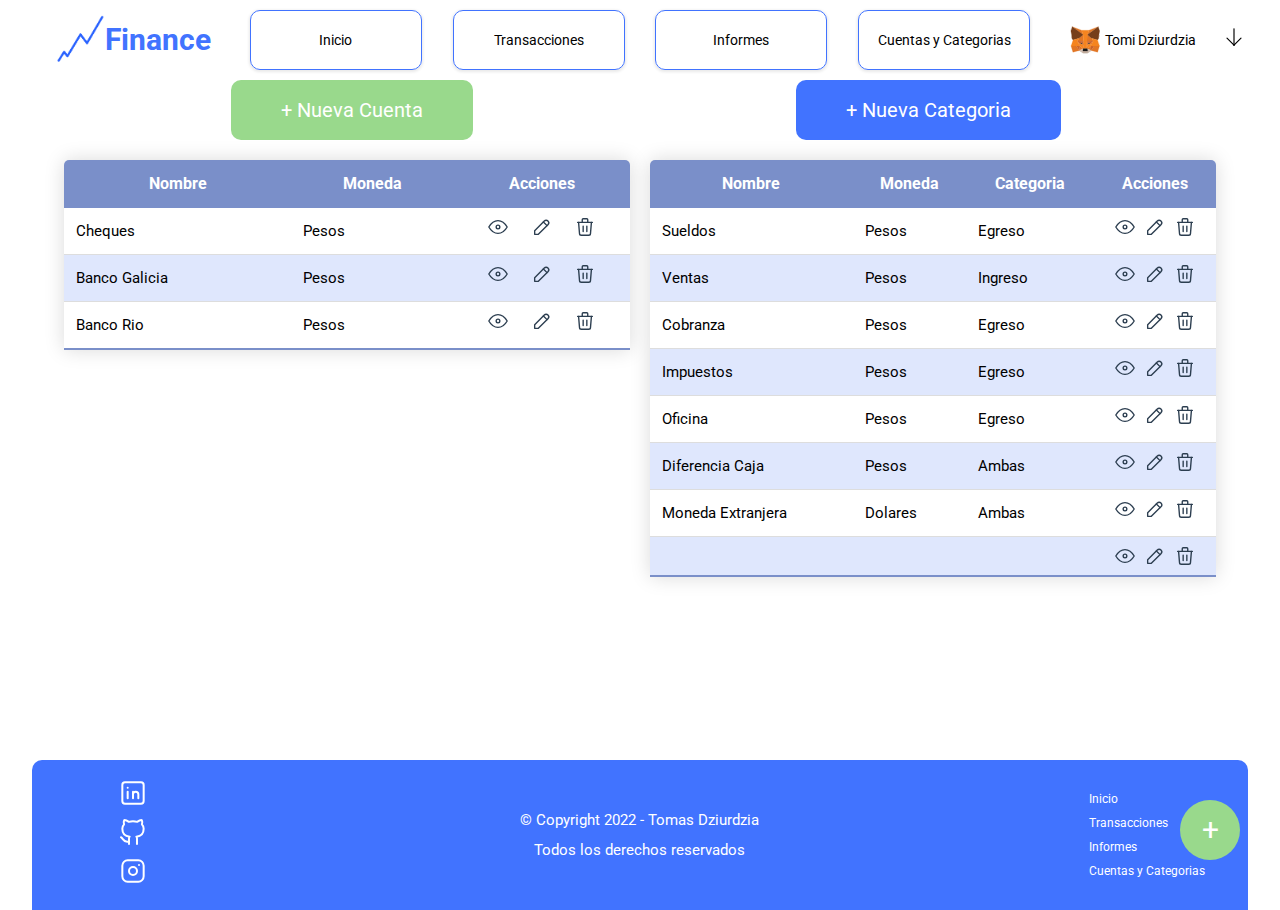
==== views/cuentas-categorias.html @ bd0a6e4e "Commit Inicial" ====
<!DOCTYPE html>
<html lang="en">

<head>
    <meta charset="UTF-8">
    <meta http-equiv="X-UA-Compatible" content="IE=edge">
    <meta name="viewport" content="width=device-width, initial-scale=1.0">
    <title>Finance | Cuentas y Categorias</title>
    <link rel="stylesheet" href="../css/style.css">
</head>

<body class="container">
    <!-- Header -->
    <header class="container">
        <div class="header__container">
            <!-- Titulo -->
            <div class="header__title">
                <a href="../index.html">
                    <img src="../multimedia/favicon.png" alt="Logo principal de la marca">
                    <h1>Finance</h1>
                </a>
            </div>
            <!-- Fin Titulo -->
            <!-- Barra de Navegacion -->
            <div class="header__nav">
                <input type="checkbox" id="menu">
                <div class="div__label__menu">
                    <label for="menu">
                        <svg xmlns="http://www.w3.org/2000/svg" class="icon icon-tabler icon-tabler-menu-2" width="32"
                            height="32" viewBox="0 0 24 24" stroke-width="1.5" stroke="#ffffff" fill="none"
                            stroke-linecap="round" stroke-linejoin="round">
                            <path stroke="none" d="M0 0h24v24H0z" fill="none" />
                            <line x1="4" y1="6" x2="20" y2="6" />
                            <line x1="4" y1="12" x2="20" y2="12" />
                            <line x1="4" y1="18" x2="20" y2="18" />
                        </svg>
                    </label>

                    <div class="footer__redes--label">
                        <ul>
                            <li>
                                <a href="https://www.linkedin.com/in/tomas-dziurdzia-bb79b8179/" target="_blank">
                                    <svg xmlns="http://www.w3.org/2000/svg"
                                        class="icon icon-tabler icon-tabler-brand-linkedin" width="32" height="32"
                                        viewBox="0 0 24 24" stroke-width="1.5" stroke="#ffffff" fill="none"
                                        stroke-linecap="round" stroke-linejoin="round">
                                        <path stroke="none" d="M0 0h24v24H0z" fill="none" />
                                        <rect x="4" y="4" width="16" height="16" rx="2" />
                                        <line x1="8" y1="11" x2="8" y2="16" />
                                        <line x1="8" y1="8" x2="8" y2="8.01" />
                                        <line x1="12" y1="16" x2="12" y2="11" />
                                        <path d="M16 16v-3a2 2 0 0 0 -4 0" />
                                    </svg>
                                </a>
                            </li>
                            <li>
                                <a href="https://github.com/tomidziurdzia" target="_blank">
                                    <svg xmlns="http://www.w3.org/2000/svg"
                                        class="icon icon-tabler icon-tabler-brand-github" width="32" height="32"
                                        viewBox="0 0 24 24" stroke-width="1.5" stroke="#ffffff" fill="none"
                                        stroke-linecap="round" stroke-linejoin="round">
                                        <path stroke="none" d="M0 0h24v24H0z" fill="none" />
                                        <path
                                            d="M9 19c-4.3 1.4 -4.3 -2.5 -6 -3m12 5v-3.5c0 -1 .1 -1.4 -.5 -2c2.8 -.3 5.5 -1.4 5.5 -6a4.6 4.6 0 0 0 -1.3 -3.2a4.2 4.2 0 0 0 -.1 -3.2s-1.1 -.3 -3.5 1.3a12.3 12.3 0 0 0 -6.2 0c-2.4 -1.6 -3.5 -1.3 -3.5 -1.3a4.2 4.2 0 0 0 -.1 3.2a4.6 4.6 0 0 0 -1.3 3.2c0 4.6 2.7 5.7 5.5 6c-.6 .6 -.6 1.2 -.5 2v3.5" />
                                    </svg>
                                </a>
                            </li>
                            <li>
                                <a href="https://www.instagram.com/tomidziurdzia/" target="_blank">
                                    <svg xmlns="http://www.w3.org/2000/svg"
                                        class="icon icon-tabler icon-tabler-brand-instagram" width="32" height="32"
                                        viewBox="0 0 24 24" stroke-width="1.5" stroke="#ffffff" fill="none"
                                        stroke-linecap="round" stroke-linejoin="round">
                                        <path stroke="none" d="M0 0h24v24H0z" fill="none" />
                                        <rect x="4" y="4" width="16" height="16" rx="4" />
                                        <circle cx="12" cy="12" r="3" />
                                        <line x1="16.5" y1="7.5" x2="16.5" y2="7.501" />
                                    </svg>
                                </a>
                            </li>
                        </ul>
                    </div>
                </div>
                <ul class="header__ul">
                    <li><a href="../index.html">Inicio</a></li>
                    <li><a href="./transacciones.html">Transacciones</a></li>
                    <li><a href="./informes.html">Informes</a></li>
                    <li><a href="#inicio">Cuentas y Categorias</a></li>
                </ul>
            </div>
            <!-- Fin Barra de Navegacion -->
            <!-- Usuario -->
            <div class="header__user">
                <div class="user__name">
                    <img src="../multimedia/imagenes/imagen-usuario.svg" alt="Imagen del Usuario">
                    <p>Tomi Dziurdzia</p>
                </div>
                <input type="checkbox" id="menu__user">
                <div class="div__label__user">
                    <label for="menu__user">
                        <svg xmlns="http://www.w3.org/2000/svg" class="icon icon-tabler icon-tabler-arrow-down"
                            width="28" height="28" viewBox="0 0 24 24" stroke-width="1" stroke="#000000" fill="none"
                            stroke-linecap="round" stroke-linejoin="round">
                            <path stroke="none" d="M0 0h24v24H0z" fill="none" />
                            <line x1="12" y1="5" x2="12" y2="19" />
                            <line x1="18" y1="13" x2="12" y2="19" />
                            <line x1="6" y1="13" x2="12" y2="19" />
                        </svg>
                    </label>
                </div>
                <ul class="user__ul">
                    <li><a href="#">Configuracion</a></li>
                    <li><a href="#">Privacidad</a></li>
                    <li><a href="./login.html">Salir</a></li>
                </ul>
            </div>
            <!-- Fin Usuario -->
        </div>
    </header>
    <!-- Fin Header -->
    <!-- Inicio Contenido Principal -->
    <main class="main__container container">

        <!-- Boton de nuevas cuents y categorias -->
        <div class="botones__cuentasYCategorias">
            <div class="boton__nueva--cuenta">
                <a href="#">+ Nueva Cuenta</a>
            </div>

            <div class="boton__nueva--categoria">
                <a href="#">+ Nueva Categoria</a>
            </div>
        </div>

        <!-- Tabla de Nueva Cuenta -->
        <div class="tables__container">
            <div class="cuenta__title">
                <p>Cuentas</p>
            </div>
            <table class="table__container__cuenta">
                <thead>
                    <tr>
                        <th>Nombre</th>
                        <th>Moneda</th>
                        <th>Acciones</th>
                    </tr>
                </thead>
                <tbody>
                    <tr>
                        <td>Cheques</td>
                        <td>Pesos</td>
                        <td class="buttons__table td-last">
                            <a href=""><svg xmlns="http://www.w3.org/2000/svg" class="icon icon-tabler icon-tabler-eye"
                                    width="44" height="44" viewBox="0 0 24 24" stroke-width="1.5" stroke="#2c3e50"
                                    fill="none" stroke-linecap="round" stroke-linejoin="round">
                                    <path stroke="none" d="M0 0h24v24H0z" fill="none" />
                                    <circle cx="12" cy="12" r="2" />
                                    <path
                                        d="M22 12c-2.667 4.667 -6 7 -10 7s-7.333 -2.333 -10 -7c2.667 -4.667 6 -7 10 -7s7.333 2.333 10 7" />
                                </svg></a>
                            <a href=""><svg xmlns="http://www.w3.org/2000/svg"
                                    class="icon icon-tabler icon-tabler-pencil" width="44" height="44"
                                    viewBox="0 0 24 24" stroke-width="1.5" stroke="#2c3e50" fill="none"
                                    stroke-linecap="round" stroke-linejoin="round">
                                    <path stroke="none" d="M0 0h24v24H0z" fill="none" />
                                    <path d="M4 20h4l10.5 -10.5a1.5 1.5 0 0 0 -4 -4l-10.5 10.5v4" />
                                    <line x1="13.5" y1="6.5" x2="17.5" y2="10.5" />
                                </svg></a>
                            <a href=""><svg xmlns="http://www.w3.org/2000/svg"
                                    class="icon icon-tabler icon-tabler-trash" width="44" height="44"
                                    viewBox="0 0 24 24" stroke-width="1.5" stroke="#2c3e50" fill="none"
                                    stroke-linecap="round" stroke-linejoin="round">
                                    <path stroke="none" d="M0 0h24v24H0z" fill="none" />
                                    <line x1="4" y1="7" x2="20" y2="7" />
                                    <line x1="10" y1="11" x2="10" y2="17" />
                                    <line x1="14" y1="11" x2="14" y2="17" />
                                    <path d="M5 7l1 12a2 2 0 0 0 2 2h8a2 2 0 0 0 2 -2l1 -12" />
                                    <path d="M9 7v-3a1 1 0 0 1 1 -1h4a1 1 0 0 1 1 1v3" />
                                </svg></a>
                        </td>
                    </tr>
                    <tr>
                        <td>Banco Galicia</td>
                        <td>Pesos</td>
                        <td class="buttons__table">
                            <a href=""><svg xmlns="http://www.w3.org/2000/svg" class="icon icon-tabler icon-tabler-eye"
                                    width="44" height="44" viewBox="0 0 24 24" stroke-width="1.5" stroke="#2c3e50"
                                    fill="none" stroke-linecap="round" stroke-linejoin="round">
                                    <path stroke="none" d="M0 0h24v24H0z" fill="none" />
                                    <circle cx="12" cy="12" r="2" />
                                    <path
                                        d="M22 12c-2.667 4.667 -6 7 -10 7s-7.333 -2.333 -10 -7c2.667 -4.667 6 -7 10 -7s7.333 2.333 10 7" />
                                </svg></a>
                            <a href=""><svg xmlns="http://www.w3.org/2000/svg"
                                    class="icon icon-tabler icon-tabler-pencil" width="44" height="44"
                                    viewBox="0 0 24 24" stroke-width="1.5" stroke="#2c3e50" fill="none"
                                    stroke-linecap="round" stroke-linejoin="round">
                                    <path stroke="none" d="M0 0h24v24H0z" fill="none" />
                                    <path d="M4 20h4l10.5 -10.5a1.5 1.5 0 0 0 -4 -4l-10.5 10.5v4" />
                                    <line x1="13.5" y1="6.5" x2="17.5" y2="10.5" />
                                </svg></a>
                            <a href=""><svg xmlns="http://www.w3.org/2000/svg"
                                    class="icon icon-tabler icon-tabler-trash" width="44" height="44"
                                    viewBox="0 0 24 24" stroke-width="1.5" stroke="#2c3e50" fill="none"
                                    stroke-linecap="round" stroke-linejoin="round">
                                    <path stroke="none" d="M0 0h24v24H0z" fill="none" />
                                    <line x1="4" y1="7" x2="20" y2="7" />
                                    <line x1="10" y1="11" x2="10" y2="17" />
                                    <line x1="14" y1="11" x2="14" y2="17" />
                                    <path d="M5 7l1 12a2 2 0 0 0 2 2h8a2 2 0 0 0 2 -2l1 -12" />
                                    <path d="M9 7v-3a1 1 0 0 1 1 -1h4a1 1 0 0 1 1 1v3" />
                                </svg></a>
                        </td>
                    </tr>
                    <tr>
                        <td>Banco Rio</td>
                        <td>Pesos</td>
                        <td class="buttons__table">
                            <a href=""><svg xmlns="http://www.w3.org/2000/svg" class="icon icon-tabler icon-tabler-eye"
                                    width="44" height="44" viewBox="0 0 24 24" stroke-width="1.5" stroke="#2c3e50"
                                    fill="none" stroke-linecap="round" stroke-linejoin="round">
                                    <path stroke="none" d="M0 0h24v24H0z" fill="none" />
                                    <circle cx="12" cy="12" r="2" />
                                    <path
                                        d="M22 12c-2.667 4.667 -6 7 -10 7s-7.333 -2.333 -10 -7c2.667 -4.667 6 -7 10 -7s7.333 2.333 10 7" />
                                </svg></a>
                            <a href=""><svg xmlns="http://www.w3.org/2000/svg"
                                    class="icon icon-tabler icon-tabler-pencil" width="44" height="44"
                                    viewBox="0 0 24 24" stroke-width="1.5" stroke="#2c3e50" fill="none"
                                    stroke-linecap="round" stroke-linejoin="round">
                                    <path stroke="none" d="M0 0h24v24H0z" fill="none" />
                                    <path d="M4 20h4l10.5 -10.5a1.5 1.5 0 0 0 -4 -4l-10.5 10.5v4" />
                                    <line x1="13.5" y1="6.5" x2="17.5" y2="10.5" />
                                </svg></a>
                            <a href=""><svg xmlns="http://www.w3.org/2000/svg"
                                    class="icon icon-tabler icon-tabler-trash" width="44" height="44"
                                    viewBox="0 0 24 24" stroke-width="1.5" stroke="#2c3e50" fill="none"
                                    stroke-linecap="round" stroke-linejoin="round">
                                    <path stroke="none" d="M0 0h24v24H0z" fill="none" />
                                    <line x1="4" y1="7" x2="20" y2="7" />
                                    <line x1="10" y1="11" x2="10" y2="17" />
                                    <line x1="14" y1="11" x2="14" y2="17" />
                                    <path d="M5 7l1 12a2 2 0 0 0 2 2h8a2 2 0 0 0 2 -2l1 -12" />
                                    <path d="M9 7v-3a1 1 0 0 1 1 -1h4a1 1 0 0 1 1 1v3" />
                                </svg></a>
                        </td>
                    </tr>



                </tbody>
            </table>

            <!-- Tabla de Nueva Categoria -->
            <div class="categoria__title">
                <p>Categorias</p>
            </div>
            <table class="table__container__categoria">
                <thead>
                    <tr>
                        <th>Nombre</th>
                        <th>Moneda</th>
                        <th>Categoria</th>
                        <th>Acciones</th>
                    </tr>
                </thead>
                <tbody>
                    <tr>
                        <td>Sueldos</td>
                        <td>Pesos</td>
                        <td>Egreso</td>
                        <td class="buttons__table">
                            <a href=""><svg xmlns="http://www.w3.org/2000/svg" class="icon icon-tabler icon-tabler-eye"
                                    width="44" height="44" viewBox="0 0 24 24" stroke-width="1.5" stroke="#2c3e50"
                                    fill="none" stroke-linecap="round" stroke-linejoin="round">
                                    <path stroke="none" d="M0 0h24v24H0z" fill="none" />
                                    <circle cx="12" cy="12" r="2" />
                                    <path
                                        d="M22 12c-2.667 4.667 -6 7 -10 7s-7.333 -2.333 -10 -7c2.667 -4.667 6 -7 10 -7s7.333 2.333 10 7" />
                                </svg></a>
                            <a href=""><svg xmlns="http://www.w3.org/2000/svg"
                                    class="icon icon-tabler icon-tabler-pencil" width="44" height="44"
                                    viewBox="0 0 24 24" stroke-width="1.5" stroke="#2c3e50" fill="none"
                                    stroke-linecap="round" stroke-linejoin="round">
                                    <path stroke="none" d="M0 0h24v24H0z" fill="none" />
                                    <path d="M4 20h4l10.5 -10.5a1.5 1.5 0 0 0 -4 -4l-10.5 10.5v4" />
                                    <line x1="13.5" y1="6.5" x2="17.5" y2="10.5" />
                                </svg></a>
                            <a href=""><svg xmlns="http://www.w3.org/2000/svg"
                                    class="icon icon-tabler icon-tabler-trash" width="44" height="44"
                                    viewBox="0 0 24 24" stroke-width="1.5" stroke="#2c3e50" fill="none"
                                    stroke-linecap="round" stroke-linejoin="round">
                                    <path stroke="none" d="M0 0h24v24H0z" fill="none" />
                                    <line x1="4" y1="7" x2="20" y2="7" />
                                    <line x1="10" y1="11" x2="10" y2="17" />
                                    <line x1="14" y1="11" x2="14" y2="17" />
                                    <path d="M5 7l1 12a2 2 0 0 0 2 2h8a2 2 0 0 0 2 -2l1 -12" />
                                    <path d="M9 7v-3a1 1 0 0 1 1 -1h4a1 1 0 0 1 1 1v3" />
                                </svg></a>
                        </td>
                    </tr>
                    <tr>
                        <td>Ventas</td>
                        <td>Pesos</td>
                        <td>Ingreso</td>
                        <td class="buttons__table">
                            <a href=""><svg xmlns="http://www.w3.org/2000/svg" class="icon icon-tabler icon-tabler-eye"
                                    width="44" height="44" viewBox="0 0 24 24" stroke-width="1.5" stroke="#2c3e50"
                                    fill="none" stroke-linecap="round" stroke-linejoin="round">
                                    <path stroke="none" d="M0 0h24v24H0z" fill="none" />
                                    <circle cx="12" cy="12" r="2" />
                                    <path
                                        d="M22 12c-2.667 4.667 -6 7 -10 7s-7.333 -2.333 -10 -7c2.667 -4.667 6 -7 10 -7s7.333 2.333 10 7" />
                                </svg></a>
                            <a href=""><svg xmlns="http://www.w3.org/2000/svg"
                                    class="icon icon-tabler icon-tabler-pencil" width="44" height="44"
                                    viewBox="0 0 24 24" stroke-width="1.5" stroke="#2c3e50" fill="none"
                                    stroke-linecap="round" stroke-linejoin="round">
                                    <path stroke="none" d="M0 0h24v24H0z" fill="none" />
                                    <path d="M4 20h4l10.5 -10.5a1.5 1.5 0 0 0 -4 -4l-10.5 10.5v4" />
                                    <line x1="13.5" y1="6.5" x2="17.5" y2="10.5" />
                                </svg></a>
                            <a href=""><svg xmlns="http://www.w3.org/2000/svg"
                                    class="icon icon-tabler icon-tabler-trash" width="44" height="44"
                                    viewBox="0 0 24 24" stroke-width="1.5" stroke="#2c3e50" fill="none"
                                    stroke-linecap="round" stroke-linejoin="round">
                                    <path stroke="none" d="M0 0h24v24H0z" fill="none" />
                                    <line x1="4" y1="7" x2="20" y2="7" />
                                    <line x1="10" y1="11" x2="10" y2="17" />
                                    <line x1="14" y1="11" x2="14" y2="17" />
                                    <path d="M5 7l1 12a2 2 0 0 0 2 2h8a2 2 0 0 0 2 -2l1 -12" />
                                    <path d="M9 7v-3a1 1 0 0 1 1 -1h4a1 1 0 0 1 1 1v3" />
                                </svg></a>
                        </td>
                    </tr>
                    <tr>
                        <td>Cobranza</td>
                        <td>Pesos</td>
                        <td>Egreso</td>
                        <td class="buttons__table">
                            <a href=""><svg xmlns="http://www.w3.org/2000/svg" class="icon icon-tabler icon-tabler-eye"
                                    width="44" height="44" viewBox="0 0 24 24" stroke-width="1.5" stroke="#2c3e50"
                                    fill="none" stroke-linecap="round" stroke-linejoin="round">
                                    <path stroke="none" d="M0 0h24v24H0z" fill="none" />
                                    <circle cx="12" cy="12" r="2" />
                                    <path
                                        d="M22 12c-2.667 4.667 -6 7 -10 7s-7.333 -2.333 -10 -7c2.667 -4.667 6 -7 10 -7s7.333 2.333 10 7" />
                                </svg></a>
                            <a href=""><svg xmlns="http://www.w3.org/2000/svg"
                                    class="icon icon-tabler icon-tabler-pencil" width="44" height="44"
                                    viewBox="0 0 24 24" stroke-width="1.5" stroke="#2c3e50" fill="none"
                                    stroke-linecap="round" stroke-linejoin="round">
                                    <path stroke="none" d="M0 0h24v24H0z" fill="none" />
                                    <path d="M4 20h4l10.5 -10.5a1.5 1.5 0 0 0 -4 -4l-10.5 10.5v4" />
                                    <line x1="13.5" y1="6.5" x2="17.5" y2="10.5" />
                                </svg></a>
                            <a href=""><svg xmlns="http://www.w3.org/2000/svg"
                                    class="icon icon-tabler icon-tabler-trash" width="44" height="44"
                                    viewBox="0 0 24 24" stroke-width="1.5" stroke="#2c3e50" fill="none"
                                    stroke-linecap="round" stroke-linejoin="round">
                                    <path stroke="none" d="M0 0h24v24H0z" fill="none" />
                                    <line x1="4" y1="7" x2="20" y2="7" />
                                    <line x1="10" y1="11" x2="10" y2="17" />
                                    <line x1="14" y1="11" x2="14" y2="17" />
                                    <path d="M5 7l1 12a2 2 0 0 0 2 2h8a2 2 0 0 0 2 -2l1 -12" />
                                    <path d="M9 7v-3a1 1 0 0 1 1 -1h4a1 1 0 0 1 1 1v3" />
                                </svg></a>
                        </td>
                    </tr>
                    <tr>
                        <td>Impuestos</td>
                        <td>Pesos</td>
                        <td>Egreso</td>
                        <td class="buttons__table">
                            <a href=""><svg xmlns="http://www.w3.org/2000/svg" class="icon icon-tabler icon-tabler-eye"
                                    width="44" height="44" viewBox="0 0 24 24" stroke-width="1.5" stroke="#2c3e50"
                                    fill="none" stroke-linecap="round" stroke-linejoin="round">
                                    <path stroke="none" d="M0 0h24v24H0z" fill="none" />
                                    <circle cx="12" cy="12" r="2" />
                                    <path
                                        d="M22 12c-2.667 4.667 -6 7 -10 7s-7.333 -2.333 -10 -7c2.667 -4.667 6 -7 10 -7s7.333 2.333 10 7" />
                                </svg></a>
                            <a href=""><svg xmlns="http://www.w3.org/2000/svg"
                                    class="icon icon-tabler icon-tabler-pencil" width="44" height="44"
                                    viewBox="0 0 24 24" stroke-width="1.5" stroke="#2c3e50" fill="none"
                                    stroke-linecap="round" stroke-linejoin="round">
                                    <path stroke="none" d="M0 0h24v24H0z" fill="none" />
                                    <path d="M4 20h4l10.5 -10.5a1.5 1.5 0 0 0 -4 -4l-10.5 10.5v4" />
                                    <line x1="13.5" y1="6.5" x2="17.5" y2="10.5" />
                                </svg></a>
                            <a href=""><svg xmlns="http://www.w3.org/2000/svg"
                                    class="icon icon-tabler icon-tabler-trash" width="44" height="44"
                                    viewBox="0 0 24 24" stroke-width="1.5" stroke="#2c3e50" fill="none"
                                    stroke-linecap="round" stroke-linejoin="round">
                                    <path stroke="none" d="M0 0h24v24H0z" fill="none" />
                                    <line x1="4" y1="7" x2="20" y2="7" />
                                    <line x1="10" y1="11" x2="10" y2="17" />
                                    <line x1="14" y1="11" x2="14" y2="17" />
                                    <path d="M5 7l1 12a2 2 0 0 0 2 2h8a2 2 0 0 0 2 -2l1 -12" />
                                    <path d="M9 7v-3a1 1 0 0 1 1 -1h4a1 1 0 0 1 1 1v3" />
                                </svg></a>
                        </td>
                    </tr>
                    <tr>
                        <td>Oficina</td>
                        <td>Pesos</td>
                        <td>Egreso</td>
                        <td class="buttons__table">
                            <a href=""><svg xmlns="http://www.w3.org/2000/svg" class="icon icon-tabler icon-tabler-eye"
                                    width="44" height="44" viewBox="0 0 24 24" stroke-width="1.5" stroke="#2c3e50"
                                    fill="none" stroke-linecap="round" stroke-linejoin="round">
                                    <path stroke="none" d="M0 0h24v24H0z" fill="none" />
                                    <circle cx="12" cy="12" r="2" />
                                    <path
                                        d="M22 12c-2.667 4.667 -6 7 -10 7s-7.333 -2.333 -10 -7c2.667 -4.667 6 -7 10 -7s7.333 2.333 10 7" />
                                </svg></a>
                            <a href=""><svg xmlns="http://www.w3.org/2000/svg"
                                    class="icon icon-tabler icon-tabler-pencil" width="44" height="44"
                                    viewBox="0 0 24 24" stroke-width="1.5" stroke="#2c3e50" fill="none"
                                    stroke-linecap="round" stroke-linejoin="round">
                                    <path stroke="none" d="M0 0h24v24H0z" fill="none" />
                                    <path d="M4 20h4l10.5 -10.5a1.5 1.5 0 0 0 -4 -4l-10.5 10.5v4" />
                                    <line x1="13.5" y1="6.5" x2="17.5" y2="10.5" />
                                </svg></a>
                            <a href=""><svg xmlns="http://www.w3.org/2000/svg"
                                    class="icon icon-tabler icon-tabler-trash" width="44" height="44"
                                    viewBox="0 0 24 24" stroke-width="1.5" stroke="#2c3e50" fill="none"
                                    stroke-linecap="round" stroke-linejoin="round">
                                    <path stroke="none" d="M0 0h24v24H0z" fill="none" />
                                    <line x1="4" y1="7" x2="20" y2="7" />
                                    <line x1="10" y1="11" x2="10" y2="17" />
                                    <line x1="14" y1="11" x2="14" y2="17" />
                                    <path d="M5 7l1 12a2 2 0 0 0 2 2h8a2 2 0 0 0 2 -2l1 -12" />
                                    <path d="M9 7v-3a1 1 0 0 1 1 -1h4a1 1 0 0 1 1 1v3" />
                                </svg></a>
                        </td>
                    </tr>
                    <tr>
                        <td>Diferencia Caja</td>
                        <td>Pesos</td>
                        <td>Ambas</td>
                        <td class="buttons__table">
                            <a href=""><svg xmlns="http://www.w3.org/2000/svg" class="icon icon-tabler icon-tabler-eye"
                                    width="44" height="44" viewBox="0 0 24 24" stroke-width="1.5" stroke="#2c3e50"
                                    fill="none" stroke-linecap="round" stroke-linejoin="round">
                                    <path stroke="none" d="M0 0h24v24H0z" fill="none" />
                                    <circle cx="12" cy="12" r="2" />
                                    <path
                                        d="M22 12c-2.667 4.667 -6 7 -10 7s-7.333 -2.333 -10 -7c2.667 -4.667 6 -7 10 -7s7.333 2.333 10 7" />
                                </svg></a>
                            <a href=""><svg xmlns="http://www.w3.org/2000/svg"
                                    class="icon icon-tabler icon-tabler-pencil" width="44" height="44"
                                    viewBox="0 0 24 24" stroke-width="1.5" stroke="#2c3e50" fill="none"
                                    stroke-linecap="round" stroke-linejoin="round">
                                    <path stroke="none" d="M0 0h24v24H0z" fill="none" />
                                    <path d="M4 20h4l10.5 -10.5a1.5 1.5 0 0 0 -4 -4l-10.5 10.5v4" />
                                    <line x1="13.5" y1="6.5" x2="17.5" y2="10.5" />
                                </svg></a>
                            <a href=""><svg xmlns="http://www.w3.org/2000/svg"
                                    class="icon icon-tabler icon-tabler-trash" width="44" height="44"
                                    viewBox="0 0 24 24" stroke-width="1.5" stroke="#2c3e50" fill="none"
                                    stroke-linecap="round" stroke-linejoin="round">
                                    <path stroke="none" d="M0 0h24v24H0z" fill="none" />
                                    <line x1="4" y1="7" x2="20" y2="7" />
                                    <line x1="10" y1="11" x2="10" y2="17" />
                                    <line x1="14" y1="11" x2="14" y2="17" />
                                    <path d="M5 7l1 12a2 2 0 0 0 2 2h8a2 2 0 0 0 2 -2l1 -12" />
                                    <path d="M9 7v-3a1 1 0 0 1 1 -1h4a1 1 0 0 1 1 1v3" />
                                </svg></a>
                        </td>
                    </tr>
                    <tr>
                        <td>Moneda Extranjera</td>
                        <td>Dolares</td>
                        <td>Ambas</td>
                        <td class="buttons__table">
                            <a href=""><svg xmlns="http://www.w3.org/2000/svg" class="icon icon-tabler icon-tabler-eye"
                                    width="44" height="44" viewBox="0 0 24 24" stroke-width="1.5" stroke="#2c3e50"
                                    fill="none" stroke-linecap="round" stroke-linejoin="round">
                                    <path stroke="none" d="M0 0h24v24H0z" fill="none" />
                                    <circle cx="12" cy="12" r="2" />
                                    <path
                                        d="M22 12c-2.667 4.667 -6 7 -10 7s-7.333 -2.333 -10 -7c2.667 -4.667 6 -7 10 -7s7.333 2.333 10 7" />
                                </svg></a>
                            <a href=""><svg xmlns="http://www.w3.org/2000/svg"
                                    class="icon icon-tabler icon-tabler-pencil" width="44" height="44"
                                    viewBox="0 0 24 24" stroke-width="1.5" stroke="#2c3e50" fill="none"
                                    stroke-linecap="round" stroke-linejoin="round">
                                    <path stroke="none" d="M0 0h24v24H0z" fill="none" />
                                    <path d="M4 20h4l10.5 -10.5a1.5 1.5 0 0 0 -4 -4l-10.5 10.5v4" />
                                    <line x1="13.5" y1="6.5" x2="17.5" y2="10.5" />
                                </svg></a>
                            <a href=""><svg xmlns="http://www.w3.org/2000/svg"
                                    class="icon icon-tabler icon-tabler-trash" width="44" height="44"
                                    viewBox="0 0 24 24" stroke-width="1.5" stroke="#2c3e50" fill="none"
                                    stroke-linecap="round" stroke-linejoin="round">
                                    <path stroke="none" d="M0 0h24v24H0z" fill="none" />
                                    <line x1="4" y1="7" x2="20" y2="7" />
                                    <line x1="10" y1="11" x2="10" y2="17" />
                                    <line x1="14" y1="11" x2="14" y2="17" />
                                    <path d="M5 7l1 12a2 2 0 0 0 2 2h8a2 2 0 0 0 2 -2l1 -12" />
                                    <path d="M9 7v-3a1 1 0 0 1 1 -1h4a1 1 0 0 1 1 1v3" />
                                </svg></a>
                        </td>
                    </tr>
                    <tr>
                        <td></td>
                        <td></td>
                        <td></td>
                        <td class="buttons__table">
                            <a href=""><svg xmlns="http://www.w3.org/2000/svg" class="icon icon-tabler icon-tabler-eye"
                                    width="44" height="44" viewBox="0 0 24 24" stroke-width="1.5" stroke="#2c3e50"
                                    fill="none" stroke-linecap="round" stroke-linejoin="round">
                                    <path stroke="none" d="M0 0h24v24H0z" fill="none" />
                                    <circle cx="12" cy="12" r="2" />
                                    <path
                                        d="M22 12c-2.667 4.667 -6 7 -10 7s-7.333 -2.333 -10 -7c2.667 -4.667 6 -7 10 -7s7.333 2.333 10 7" />
                                </svg></a>
                            <a href=""><svg xmlns="http://www.w3.org/2000/svg"
                                    class="icon icon-tabler icon-tabler-pencil" width="44" height="44"
                                    viewBox="0 0 24 24" stroke-width="1.5" stroke="#2c3e50" fill="none"
                                    stroke-linecap="round" stroke-linejoin="round">
                                    <path stroke="none" d="M0 0h24v24H0z" fill="none" />
                                    <path d="M4 20h4l10.5 -10.5a1.5 1.5 0 0 0 -4 -4l-10.5 10.5v4" />
                                    <line x1="13.5" y1="6.5" x2="17.5" y2="10.5" />
                                </svg></a>
                            <a href=""><svg xmlns="http://www.w3.org/2000/svg"
                                    class="icon icon-tabler icon-tabler-trash" width="44" height="44"
                                    viewBox="0 0 24 24" stroke-width="1.5" stroke="#2c3e50" fill="none"
                                    stroke-linecap="round" stroke-linejoin="round">
                                    <path stroke="none" d="M0 0h24v24H0z" fill="none" />
                                    <line x1="4" y1="7" x2="20" y2="7" />
                                    <line x1="10" y1="11" x2="10" y2="17" />
                                    <line x1="14" y1="11" x2="14" y2="17" />
                                    <path d="M5 7l1 12a2 2 0 0 0 2 2h8a2 2 0 0 0 2 -2l1 -12" />
                                    <path d="M9 7v-3a1 1 0 0 1 1 -1h4a1 1 0 0 1 1 1v3" />
                                </svg></a>
                        </td>
                    </tr>



                </tbody>
            </table>
        </div>
    </main>
    <!-- Fin Contenido Principal -->
    <!-- Inicio Footer -->
    <footer class="footer__container">
        <div class="footer__redes">
            <ul>
                <li>
                    <a href="https://www.linkedin.com/in/tomas-dziurdzia-bb79b8179/" target="_blank">
                        <svg xmlns="http://www.w3.org/2000/svg" class="icon icon-tabler icon-tabler-brand-linkedin"
                            width="32" height="32" viewBox="0 0 24 24" stroke-width="1.5" stroke="#ffffff" fill="none"
                            stroke-linecap="round" stroke-linejoin="round">
                            <path stroke="none" d="M0 0h24v24H0z" fill="none" />
                            <rect x="4" y="4" width="16" height="16" rx="2" />
                            <line x1="8" y1="11" x2="8" y2="16" />
                            <line x1="8" y1="8" x2="8" y2="8.01" />
                            <line x1="12" y1="16" x2="12" y2="11" />
                            <path d="M16 16v-3a2 2 0 0 0 -4 0" />
                        </svg>
                    </a>
                </li>
                <li>
                    <a href="https://github.com/tomidziurdzia" target="_blank">
                        <svg xmlns="http://www.w3.org/2000/svg" class="icon icon-tabler icon-tabler-brand-github"
                            width="32" height="32" viewBox="0 0 24 24" stroke-width="1.5" stroke="#ffffff" fill="none"
                            stroke-linecap="round" stroke-linejoin="round">
                            <path stroke="none" d="M0 0h24v24H0z" fill="none" />
                            <path
                                d="M9 19c-4.3 1.4 -4.3 -2.5 -6 -3m12 5v-3.5c0 -1 .1 -1.4 -.5 -2c2.8 -.3 5.5 -1.4 5.5 -6a4.6 4.6 0 0 0 -1.3 -3.2a4.2 4.2 0 0 0 -.1 -3.2s-1.1 -.3 -3.5 1.3a12.3 12.3 0 0 0 -6.2 0c-2.4 -1.6 -3.5 -1.3 -3.5 -1.3a4.2 4.2 0 0 0 -.1 3.2a4.6 4.6 0 0 0 -1.3 3.2c0 4.6 2.7 5.7 5.5 6c-.6 .6 -.6 1.2 -.5 2v3.5" />
                        </svg>
                    </a>
                </li>
                <li>
                    <a href="https://www.instagram.com/tomidziurdzia/" target="_blank">
                        <svg xmlns="http://www.w3.org/2000/svg" class="icon icon-tabler icon-tabler-brand-instagram"
                            width="32" height="32" viewBox="0 0 24 24" stroke-width="1.5" stroke="#ffffff" fill="none"
                            stroke-linecap="round" stroke-linejoin="round">
                            <path stroke="none" d="M0 0h24v24H0z" fill="none" />
                            <rect x="4" y="4" width="16" height="16" rx="4" />
                            <circle cx="12" cy="12" r="3" />
                            <line x1="16.5" y1="7.5" x2="16.5" y2="7.501" />
                        </svg>
                    </a>
                </li>
            </ul>
        </div>
        <div class="footer__datos">
            <p>&copy; Copyright 2022 - Tomas Dziurdzia</p>
            <p>Todos los derechos reservados</p>
        </div>
        <!-- Barra de navegacion -->
        <div class="footer__nav">
            <ul>
                <li><a href="../index.html">Inicio</a></li>
                <li><a href="./transacciones.html">Transacciones</a></li>
                <li><a href="./informes.html">Informes</a></li>
                <li><a href="#inicio">Cuentas y Categorias</a></li>
            </ul>
        </div>
    </footer>
    <!-- Fin Footer -->
    <a href="#" class="boton__mas container">+</a>
</body>

</html>
---- css/style.css ----
@import url("https://fonts.googleapis.com/css2?family=Roboto:wght@100;400;700&display=swap");

:root {
  --blanco: #ffffff;
  --red: #f07167;
  --green: #99d98c;
  --blue: #4173ff;
  --yellow: #ffd166;
  --gray: #ebebeb;
  --primary-color: #4173ff;
  --container: 150rem;
}

* {
  margin: 0;
  padding: 0;
  box-sizing: border-box;
}
html {
  font-size: 62.5%;
  font-family: "Roboto", sans-serif;
  line-height: 2;
  margin: 0;
}

a {
  text-decoration: none;
  color: black;
}

li {
  list-style: none;
}

body {
  max-width: var(--container);
  margin: auto;
  position: relative;
  padding-bottom: 15rem;
  min-height: 100vh;
}

/* Inicio Header */
.header__container {
  width: 95%;
  margin: 1rem auto;
  background-color: var(--blanco);
  height: auto;
  display: grid;
  grid-template-columns: 2fr 8fr 2fr;
}

/* Inicio Title */
.header__title a {
  display: flex;
  width: 100%;
  height: 100%;
  justify-content: center;
  align-items: center;
}

.header__title a img {
  width: 5rem;
  height: 5rem;
}

.header__title a h1 {
  display: inline-block;
  font-size: 3rem;
  color: var(--primary-color);
}
/* Fin Title */
/* Inicio Nav */
.header__nav {
  width: 100%;
}

.header__ul {
  height: 100%;
  display: flex;
  justify-content: space-evenly;
  align-items: center;
}

.header__ul li {
  width: 100%;
  height: 100%;
  display: flex;
  align-items: center;
  justify-content: center;
  text-align: center;
}

.header__ul li a {
  display: flex;
  align-items: center;
  justify-content: center;
  width: 85%;
  height: 100%;
  border: 1px solid var(--blue);
  padding: 8px 16px;
  font-size: 1.4rem;
  border-radius: 10px;
  transition: 0.3s;
  box-shadow: 0px 1px 3px 1px rgba(0, 0, 0, 0.09);
}

.header__ul li a:hover {
  background-color: var(--blue);
  color: #ffffff;
  font-size: 1.6rem;
}

.header__nav input {
  display: none;
}

.header__nav label {
  display: none;
}

/* Fin Nav */

/* Inicio User */
.header__user {
  width: 100%;
  display: grid;
  grid-template-columns: 11fr 1fr;
}

.user__name {
  display: flex;
  align-items: center;
  font-size: 1.4rem;
  justify-content: center;
}

.user__name img {
  width: 3rem;
  margin-right: 0.5rem;
}

.div__label__user {
  display: flex;
  align-items: center;
}

.header__user input {
  display: none;
}

.user__ul {
  display: none;
}

.header__user input:checked ~ .user__ul {
  width: 20rem;
  position: fixed;
  right: 0.5rem;
  top: 8rem;
  display: inline-block;
  border-radius: 10px;
  background-color: var(--blue);
}
.header__user input:checked ~ .user__ul li {
  display: flex;
  width: 100%;
  padding: 1rem;
  border-bottom: 1px solid var(--blanco);
}

.user__ul li a {
  width: 100%;
  color: white;
  font-size: 1.5rem;
}

.user__ul li a:hover {
  width: 100%;
  color: white;
  font-size: 1.7rem;
}

/* Fin User */

/* Inicio Boxes con los Saldos */
.box__container {
  display: grid;
  grid-template-columns: repeat(4, 1fr);
  justify-items: center;
}

.box__card {
  display: flex;
  justify-content: space-around;
  align-items: center;
  width: 80%;
  margin: 3rem 0;
  padding: 2rem 2rem;
  border-radius: 10px;
  border: 1px transparent;
  box-shadow: 0px 0px 10px rgba(0, 0, 0, 0.15);
}

.box__card__text {
  text-align: center;
}

.box__card--name {
  font-size: 2.2rem;
}

.box__card--number {
  font-size: 2rem;
}

.box__card__icon {
  display: flex;
  justify-content: center;
  align-items: center;
  width: 50px;
  height: 50px;
  border-radius: 50px;
}

.inicial {
  background-color: var(--yellow);
}

.ingresos {
  background-color: var(--green);
}

.egresos {
  background-color: var(--red);
}

.final {
  background-color: #277da1;
}

/* Fin Boxes con los Saldos */

/* Inicio Filtro Fecha */

.filter__container {
  display: flex;
  width: 100%;
  justify-content: center;
}

.filter__input {
  width: 30rem;
  height: 6rem;
  font-family: "Roboto";
  font-size: 2rem;
  padding: 1.5rem 2rem;
  border-radius: 10px;
  border: 1px transparent;
  box-shadow: 0px 0px 10px rgba(0, 0, 0, 0.15);
}

/* Fin Filtro Fecha */
/* Inicio Informe de Cuentas */
.account__container {
  display: flex;
  flex-direction: column;
  background-color: #e2e2e2;
  width: 95%;
  height: auto;
  margin: 2rem auto;
  padding: 0 2rem 2rem 2rem;
  border-radius: 10px;
  border: 1px transparent;
  box-shadow: 0 0 20px rgba(0, 0, 0, 0.15);
}

.account__title h2 {
  text-align: center;
  font-size: 3rem;
  font-weight: normal;
}

.account__boxes {
  display: grid;
  grid-template-columns: repeat(4, 1fr);
  grid-template-rows: repeat(2, 1fr);
  gap: 2rem;
}

.account__card {
  width: 100%;
  height: 13rem;
  display: flex;
  flex-direction: column;
  align-items: center;
  justify-content: center;
  text-align: center;
  background-color: var(--blanco);
  border-radius: 10px;
  border: 1px transparent;
  padding: 1rem;
  box-shadow: 0px 0px 15px 3px rgba(0, 0, 0, 0.1);
}

.account__name {
  font-size: 2.2rem;
  line-height: 1;
}

.account__number {
  font-size: 2rem;
}

.account__aclaration {
  font-size: 1.1rem;
}

/* Fin Informe de Cuentas */

/* Inicio Graficos */

.graficos__container {
  width: 95%;
  height: auto;
  display: flex;
  margin: 2rem auto;
  padding: 2rem;
  justify-content: space-evenly;
  border: 1px transparent;
  box-shadow: 0px 0px 15px 3px rgba(0, 0, 0, 0.1);
  border-radius: 10px;
}

.grafico__texto {
  font-size: 2rem;
  text-align: center;
  border-bottom: 1px solid #e2e2e2;
}

.grafico__ingreso,
.grafico__egreso {
  padding: 1rem;
  width: 100%;
  display: flex;
  align-items: center;
}

.grafico__circulo {
  width: 250px;
  height: 250px;
  display: flex;
  border-radius: 50%;
  margin-right: 1rem;
}

.grafico__circulo.ingreso {
  background: conic-gradient(
    #f07167 15%,
    #99d98c 15% 23%,
    #277da1 23% 46%,
    #ffd166 46% 80%,
    orange 80%
  );
}

@keyframes aparecer {
  20% {
    opacity: 0.2;
  }
  100% {
    opacity: 1;
  }
}   
.grafico__circulo:hover {
  transition: 2s;
  transform: rotate(360deg);
  animation-duration: 2s;
  animation-name: aparecer;
}

.grafico__color.ventas {
  background-color: #f07167;
}

.grafico__color.dif-cot {
  background-color: #99d98c;
}

.grafico__color.int-gan {
  background-color: #277da1;
}

.grafico__color.alquileres {
  background-color: #ffd166;
}

.grafico__color.otras-ventas {
  background-color: orange;
}

.grafico__circulo.egreso {
  background: conic-gradient(
    #f07167 40%,
    #99d98c 40% 70%,
    #277da1 70% 80%,
    #ffd166 80% 95%,
    orange 95%
  );
}

.grafico__color.sueldos {
  background-color: #f07167;
}

.grafico__color.combustible {
  background-color: #99d98c;
}

.grafico__color.int-perd {
  background-color: #277da1;
}

.grafico__color.int-ban {
  background-color: #ffd166;
}

.grafico__color.servicios {
  background-color: orange;
}

.grafico__lista {
  display: flex;
  flex-direction: column;
  justify-content: center;
}

.grafico__lista--detalle {
  display: flex;
  flex-direction: row;
  align-items: center;
}

.grafico__texto-lista {
  font-size: 1.2rem;
  margin-left: 0.5rem;
}

.grafico__color {
  width: 1.5rem;
  height: 1.5rem;
}

/* Fin Graficos */

/* Inicio Footer */
.footer__container {
  width: 95%;
  height: 15rem;
  margin: 0 auto;
  display: grid;
  grid-template-columns: 2fr 8fr 2fr;
  background-color: var(--blue);
  border-top-right-radius: 10px;
  border-top-left-radius: 10px;
  position: absolute;
  bottom: 0;
  right: 0;
  left: 0;
}

.footer__redes,
.footer__datos,
.footer__nav {
  display: flex;
  flex-direction: column;
  align-items: center;
  justify-content: center;
}

.footer__datos p {
  color: var(--blanco);
  font-size: 1.5rem;
}

.footer__nav a {
  color: var(--blanco);
  font-size: 1.2rem;
}

.footer__redes--label {
  display: none;
}

.boton__mas {
  position: fixed;
  width: 60px;
  height: 60px;
  bottom: 40px;
  right: 40px;
  background-color: var(--green);
  color: var(--blanco);
  border-radius: 50px;
  text-align: center;
  font-size: 30px;
  z-index: 100;
}

/* Hoja Transacciones */
/* Inicio Filtro y Nueva Transaccion Btn */
.filtro-nueva__container {
  display: grid;
  grid-template-columns: repeat(2, 1fr);
  justify-items: center;
}

.filtro__container,
.nueva__transaccion {
  width: 22rem;
  height: 6rem;
  font-size: 2rem;
}

.filtro__container a,
.nueva__transaccion a {
  display: flex;
  align-items: center;
  justify-content: center;
  width: 100%;
  height: 100%;
  border-radius: 10px;
  padding: 1rem 0rem;
  color: var(--blanco);
}

.filtro__container a {
  background-color: var(--green);
}

.nueva__transaccion a {
  background-color: var(--blue);
}
/* Fin Filtro y Nueva Transaccion Btn */
/* Inicio Tabla */
.table__container {
  border-collapse: collapse;
  margin: 2.5rem auto 1rem auto;
  font-size: 1.5rem;
  min-width: 120rem;
  border: 1px transparent;
  border-radius: 5px 5px 0 0;
  box-shadow: 0 0 20px rgba(0, 0, 0, 0.15);
  overflow: hidden;
}

.table__container thead tr {
  background-color: #7a8fc9;
  color: var(--blanco);
  text-align: center;
  font-weight: bold;
  font-size: 1.6rem;
}

.table__container th,
.table__container td {
  padding: .8rem 1.5rem;
}

.table__container tbody tr:nth-of-type(even) {
  background-color: #dfe7fd;
}

.table__container tbody tr:last-of-type {
  border-bottom: 2px solid #7a8fc9;
}

.buttons__table {
  display: flex;
  align-items: center;
  justify-content: space-evenly;
}

.buttons__table a {
  width: 2.2rem;
  height: 2.2rem;
}

.buttons__table a svg {
  width: 2.2rem;
  height: 2.2rem;
}

.table__pags {
  display: flex;
  width: 25%;
  margin: auto;
  justify-content: space-evenly;
  align-items: center;
  margin-bottom: 1rem;
}

.table__pags p {
  padding: 0.8rem 1.2rem;
  font-size: 1.5rem;
  border-radius: 10px;
  background-color: #7a8fc9;
  color: var(--blanco);
}

/* Fin Tabla */
/* Inicio Informes */
.informe__container {
  margin: 3rem auto;
  display: grid;
  grid-template-columns: repeat(2, 1fr);
}

.informe__ingresos,
.informe__egresos {
  width: 90%;
  height: auto;
  margin: 0 auto;
  display: flex;
  flex-direction: column;
  padding: 2rem;
  border-radius: 10px;
  box-shadow: 0 0 20px rgba(0, 0, 0, 0.15);
}

.informe__title {
  text-align: center;
  border-bottom: 2px solid var(--gray);
}
.informe__title h2 {
  font-size: 2.5rem;
  font-weight: bold;
}

.informe__boxes {
  display: grid;
  grid-template-columns: repeat(2, 1fr);
  gap: 1rem;
  justify-items: center;
  margin-top: 2rem;
}

.informe__card {
  width: 90%;
  padding: 2rem;
  display: flex;
  flex-direction: column;
  justify-content: center;
  align-items: center;
  border-radius: 10px;
  border: 1px transparent;
  box-shadow: 0px 0px 15px 3px rgba(0, 0, 0, 0.1);
}
.informe__name {
  font-size: 2rem;
}
.informe__number {
  font-size: 1.5rem;
}
/* Fin Informes */
/* Inicio Cuentas y Categorias */
.botones__cuentasYCategorias {
  display: grid;
  grid-template-columns: repeat(2, 1fr);
  width: 90%;
  height: auto;
  margin: auto;
  justify-items: center;
}

.boton__nueva--cuenta {
  background-color: var(--green);
  border-radius: 10px;
}
.boton__nueva--categoria {
  background-color: var(--blue);
  border-radius: 10px;
}
.boton__nueva--cuenta a,
.boton__nueva--categoria a {
  width: 100%;
  display: block;
  text-align: center;
  font-size: 2rem;
  padding: 1rem 5rem;
  color: var(--blanco);
}

.tables__container {
  max-width: 140rem;
  margin: 2rem auto;
  display: grid;
  grid-template-columns: repeat(2, 1fr);
  gap: 2rem;
  width: 90%;
}
.table__container__cuenta,
.table__container__categoria {
  border-collapse: collapse;
  font-size: 1.5rem;
  border: 1px transparent;
  border-radius: 5px 5px 0 0;
  box-shadow: 0 0 20px rgba(0, 0, 0, 0.15);
  overflow: hidden;
}
.table__container__cuenta thead tr,
.table__container__categoria thead tr {
  background-color: #7a8fc9;
  color: #ffffff;
  text-align: center;
  font-weight: bold;
  font-size: 1.6rem;
}

.table__container__cuenta,
.table__container__categoria {
  height: 0rem;
}

.table__container__cuenta th,
.table__container__cuenta td,
.table__container__categoria td,
.table__container__categoria th {
  padding: 0.8rem 1.2rem;
}
.table__container__cuenta tbody tr,
.table__container__categoria tbody tr {
  border-bottom: 1px solid #dddddd;
}

.table__container__cuenta tbody tr:nth-of-type(even),
.table__container__categoria tbody tr:nth-of-type(even) {
  background-color: #dfe7fd;
}

.table__container__cuenta tbody tr:last-of-type,
.table__container__categoria tbody tr:last-of-type {
  border-bottom: 2px solid #7a8fc9;
}

.cuenta__title,
.categoria__title {
  display: none;
}

/* Inicio Login */
.login__header {
  font-size: 2.5rem;
  text-align: center;
  margin: 3rem auto;
}

.login__grid {
  width: 70%;
  display: grid;
  grid-template-columns: repeat(2, 1fr);
  margin: 0 auto;
  justify-items: center;
}

.login__grafico {
  text-align: center;
  font-size: 2rem;
  width: 80%;
  height: 50rem;
}
.login__img {
  width: 30rem;
}

.login__container {
  width: 80%;
  padding: 2rem;
  border-radius: 10px;
  border: 1px transparent;
  box-shadow: 0px 0px 15px 3px rgba(0, 0, 0, 0.1);
}

.login__form {
  width: 90%;
  margin: auto;
}

.login__input {
  padding: 1rem 3rem 1rem 1rem;
  display: block;
  width: 80%;
  margin: 2rem auto;
}
.login__check {
  text-align: center;
  margin-bottom: 2rem;
}

.login__button {
  display: block;
  width: 70%;
  margin: auto;
  text-align: center;
  padding: 1rem 2rem;
  background-color: var(--primary-color);
  color: var(--blanco);
  font-size: 1.5rem;
  border-radius: 10px;
  border: 1px transparent;
  box-shadow: 0px 0px 15px 3px rgba(0, 0, 0, 0.1);
  margin-bottom: 1rem;
}
.login__question {
  text-align: center;
  display: block;
  margin: auto;
  margin-bottom: 2rem;
}

.login__or {
  text-align: center;
  width: 100%;
  border-bottom: 2px solid #e2e2e2;
}

.login__redes {
  margin: 2rem 0;
  display: block;
  text-align: center;
}

.login__redes button {
  width: 12rem;
  padding: 1rem 1rem;
  background-color: rgb(219, 68, 55);
  color: white;
  font-size: 2rem;
  border-radius: 10px;
  border: 1px transparent;
  box-shadow: 0px 0px 15px 3px rgba(0, 0, 0, 0.1);
}

.login__google {
  margin: auto;
  display: flex;
  justify-content: center;
  align-items: center;
}

.login__google svg {
  margin-right: 0.5rem;
}
/* INICIO @media only screen and (max-width: 480px) */
@media only screen and (max-width: 480px) {
  .header__container {
    display: grid;
    grid-template-columns: 8fr 6fr;
  }
  .user__name {
    margin: 0;
    justify-content: flex-end;
  }
  .user__name p {
    display: none;
  }
  .header__user {
    grid-template-columns: repeat(2, 1fr);
  }
  .box__container {
    grid-template-columns: 1fr;
  }
  .box__card {
    margin: 1rem;
  }
  .filter__container {
    width: 65%;
    margin: 0 auto;
  }
  .filter__input {
    font-size: 1rem;
    margin-top: 1rem;
  }
  .account__container {
    width: 90%;
  }
  .account__boxes {
    grid-template-columns: 1fr;
  }
  .grafico__ingreso,
  .grafico__egreso {
    flex-direction: column;
  }
  .grafico__ingreso {
    margin-bottom: 4rem;
  }
  .grafico__circulo {
    margin: 0;
  }

  .informe__container {
    grid-template-columns: 1fr;
    margin-bottom: 8rem;
    gap: 2rem;
  }

  .informe__boxes {
    grid-template-columns: 1fr;
  }
  .table__container__cuenta .buttons__table,  .table__container__categoria .buttons__table {
    flex-direction: column;
  }
  .login__header {
    font-size: 2rem;
    line-height: 1.5;
  }
  .login__grid {
    grid-template-columns: 1fr;
    width: 90%;
  }
  .login__container {
    width: 100%;
    padding: 0;
  }
  .login__grafico {
    display: none;
  }
}
/* FIN @media only screen and (max-width: 480px) */

/* INICIO @media only screen and (max-width: 768px) */
@media only screen and (max-width: 768px) {
  body {
    padding-bottom: 1rem;
  }
  .header__nav {
    position: fixed;
    bottom: 6rem;
    right: 0;
    left: 0;
  }
  .div__label__menu {
    position: fixed;
    bottom: 0;
    width: 100%;
    height: 5rem;
    background-color: var(--primary-color);
    z-index: 10;
  }

  .header__ul {
    display: none;
  }

  .header__nav input:checked ~ ul {
    display: block;
    max-width: 100%;
    margin: auto;
  }
  .header__nav input:checked ~ ul li {
    display: flex;
  }
  .header__nav label {
    display: block;
    position: fixed;
    bottom: 0px;
    right: 5px;
  }

  .header__ul li {
    display: block;
    margin: 0.5rem 0;
  }

  .header__ul li a {
    background-color: var(--blue);
    color: white;
  }

  .graficos__container {
    flex-direction: column;
    margin-bottom: 7rem;
  }
  .footer__container {
    display: none;
  }

  .footer__redes--label {
    display: block;
    width: 15rem;
  }
  .footer__redes--label ul {
    display: flex;
    justify-content: space-evenly;
    align-items: center;
    width: 100%;
    height: 5rem;
  }
  .boton__mas {
    width: 45px;
    height: 45px;
    font-size: 24px;
    bottom: 20px;
    right: 42%;
  }
  .filtro-nueva__container {
    grid-template-columns: 1fr;
    margin-bottom: 1rem;
  }
  .filtro__container {
    width: 40%;
  }
  .nueva__transaccion {
    display: none;
  }
  .boton__nueva--categoria a,
  .boton__nueva--cuenta a {
    padding: 1rem;
    font-size: 1.8rem;
  }

  .tables__container {
    display: flex;
    flex-direction: column;
    width: 95%;
  }
  .table__container__cuenta tbody tr td,
  .table__container__categoria tbody tr td {
    padding: 0.5rem 0;
    text-align: center;
  }
  .table__container__cuenta,
  .table__container__categoria {
    margin-bottom: 5rem;
  }
  .table__container .buttons__table {
    justify-content: flex-start;
  }
}

/* FIN @media only screen and (max-width: 768px) */

/* INICIO @media only screen and (min-width: 481px) and (max-width: 768px) */
@media only screen and (min-width: 481px) and (max-width: 768px) {
  .header__container {
    display: grid;
    grid-template-columns: 8fr 4fr;
  }
  .header__title a {
    justify-content: flex-start;
  }
  .box__container {
    grid-template-columns: repeat(2, 1fr);
    grid-template-rows: repeat(2, 1fr);
  }
  .box__card:nth-child(2) {
    grid-area: 2 / 1 / 3 / 2;
  }

  .box__card:nth-child(3) {
    grid-area: 2 / 2 / 3 / 3;
  }

  .box__card:nth-child(4) {
    grid-area: 1 / 2 / 2 / 3;
  }
  .box__card {
    width: 90%;
    margin: 1rem;
    margin-bottom: 2rem;
  }
  .boton__mas {
    right: 45%;
  }
  .table__container tr {
    display: grid;
    grid-template-columns: repeat(3, 1fr);
  }
  .informe__container {
    grid-template-columns: 1fr;
    gap: 2rem;
    margin-bottom: 8rem;
  }
}
/* FIN @media only screen and (min-width: 481px) and (max-width: 768px) */

/* OTRAS MEDIAS QUERIES */

@media only screen and (max-width: 1024px) {
  .table__container {
    min-width: max-content;
    margin: auto;
    width: 90%;
  }
  .table__container thead {
    display: none;
  }

  .table__container tbody {
    display: block;
    width: 100%;
    margin-top: 2rem;
  }
  .buttons__table {
    justify-content: center;
  }
  .table__container tr {
    margin-bottom: 1rem;
  }
  .table__container tr {
    display: grid;
    grid-template-columns: repeat(2, 1fr);
  }
  .table__pags {
    margin-top: 1rem;
    margin-bottom: 7rem;
  }
}

@media only screen and (min-width: 1200px) {
  .header__user input:checked ~ .user__ul {
    left: 80%;
  }
}

@media only screen and (min-width: 481px) and (max-width: 720px) {
  .account__boxes {
    grid-template-columns: repeat(2, 1fr);
  }
}

@media only screen and (min-width: 721px) and (max-width: 768px) {
  .account__boxes {
    grid-template-columns: repeat(3, 2fr);
  }
}

@media only screen and (min-width: 481px) and (max-width: 1024px) {
  .grafico__ingreso,
  .grafico__egreso {
    justify-content: center;
  }
}

@media only screen and (min-width: 769px) and (max-width: 1024px) {
  .table__container tr {
    grid-template-columns: repeat(3, 1fr);
  }
}

@media only screen and (min-width: 1025px) and (max-width: 1199px) {
  .table__container {
    min-width: 100rem;
  }
}
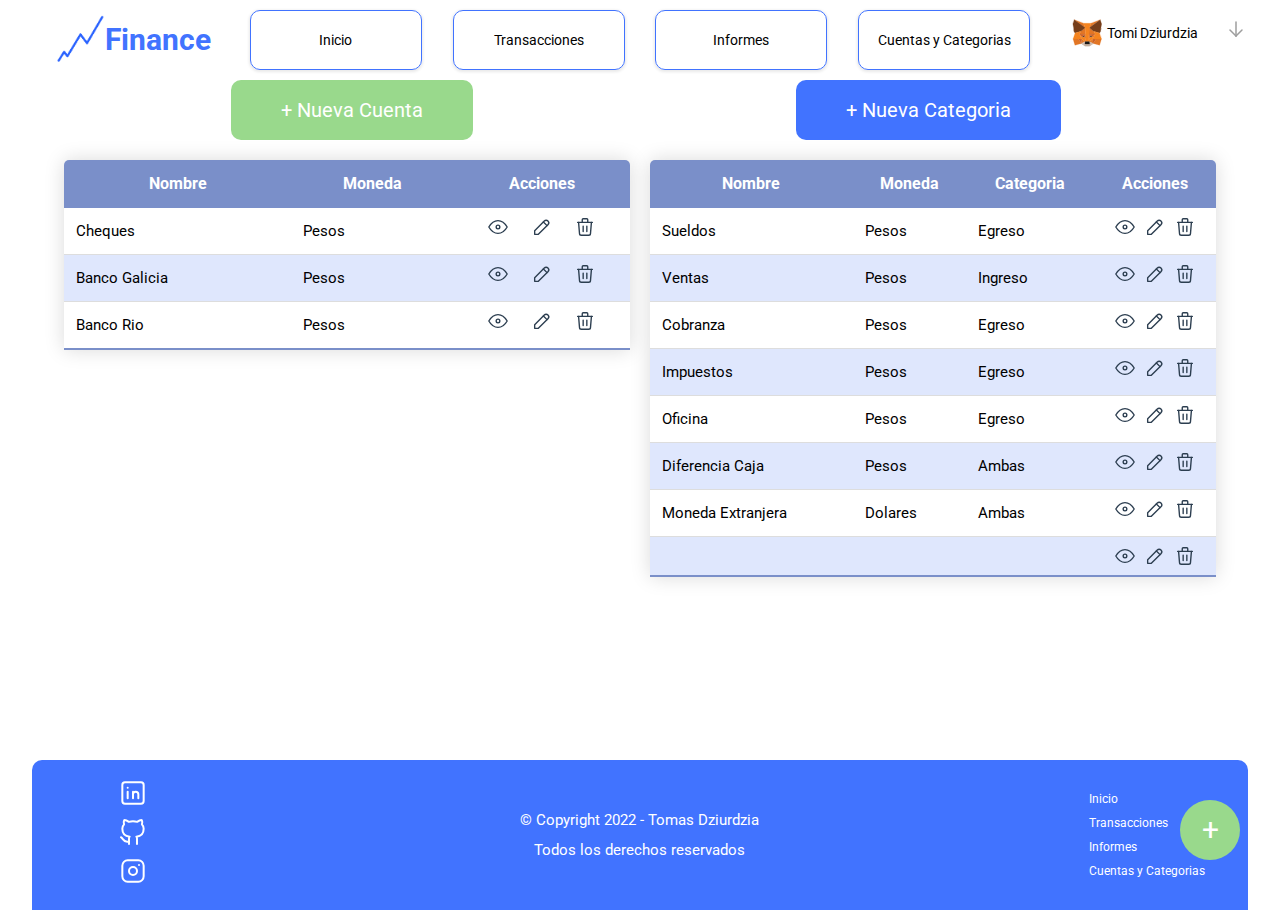
==== commit cf97ac91: "correcciones del nav user" ====
--- a/views/cuentas-categorias.html
+++ b/views/cuentas-categorias.html
@@ -95,24 +95,23 @@
                     <img src="../multimedia/imagenes/imagen-usuario.svg" alt="Imagen del Usuario">
                     <p>Tomi Dziurdzia</p>
                 </div>
-                <input type="checkbox" id="menu__user">
-                <div class="div__label__user">
-                    <label for="menu__user">
-                        <svg xmlns="http://www.w3.org/2000/svg" class="icon icon-tabler icon-tabler-arrow-down"
-                            width="28" height="28" viewBox="0 0 24 24" stroke-width="1" stroke="#000000" fill="none"
-                            stroke-linecap="round" stroke-linejoin="round">
-                            <path stroke="none" d="M0 0h24v24H0z" fill="none" />
-                            <line x1="12" y1="5" x2="12" y2="19" />
-                            <line x1="18" y1="13" x2="12" y2="19" />
-                            <line x1="6" y1="13" x2="12" y2="19" />
-                        </svg>
-                    </label>
+                <div class="user__menu__icon">
+                    <svg id="user__icono" xmlns="http://www.w3.org/2000/svg"
+                        class="icon icon-tabler icon-tabler-arrow-down" width="24" height="24" viewBox="0 0 24 24"
+                        stroke-width="1.5" stroke="#9e9e9e" fill="none" stroke-linecap="round" stroke-linejoin="round">
+                        <path stroke="none" d="M0 0h24v24H0z" fill="none" />
+                        <line x1="12" y1="5" x2="12" y2="19" />
+                        <line x1="18" y1="13" x2="12" y2="19" />
+                        <line x1="6" y1="13" x2="12" y2="19" />
+                    </svg>
                 </div>
-                <ul class="user__ul">
-                    <li><a href="#">Configuracion</a></li>
-                    <li><a href="#">Privacidad</a></li>
-                    <li><a href="./login.html">Salir</a></li>
-                </ul>
+                <div class="user__menu active" id="user__menu">
+                    <ul>
+                        <li class="user__item"><a href="#">Configuracion</a></li>
+                        <li class="user__item"><a href="#">Privacidad</a></li>
+                        <li class="user__item"><a href="./views/login.html">Salir</a></li>
+                    </ul>
+                </div>
             </div>
             <!-- Fin Usuario -->
         </div>
@@ -604,6 +603,7 @@
     </footer>
     <!-- Fin Footer -->
     <a href="#" class="boton__mas container">+</a>
+    <script src="../js/app.js"></script>
 </body>
 
 </html>--- a/css/style.css
+++ b/css/style.css
@@ -149,36 +149,40 @@
   display: none;
 }
 
-.user__ul {
-  display: none;
-}
-
-.header__user input:checked ~ .user__ul {
-  width: 20rem;
-  position: fixed;
-  right: 0.5rem;
-  top: 8rem;
-  display: inline-block;
-  border-radius: 10px;
+.user__menu__icon {
+  position: relative;
+  margin: auto 0;
+}
+
+.user__menu__icon svg {
+  cursor: pointer;
+}
+
+.user__menu ul {
   background-color: var(--blue);
-}
-.header__user input:checked ~ .user__ul li {
-  display: flex;
   width: 100%;
-  padding: 1rem;
+  max-width: 22rem;
+  position: absolute;
+  top: 6rem;
+  right: 3rem;
+  border-radius: 10px;
+}
+
+.user__item a {
+  color: var(--blanco);
+  display: block;
+  height: 6rem;
+  font-size: 1.5rem;
+  cursor: pointer;
   border-bottom: 1px solid var(--blanco);
-}
-
-.user__ul li a {
-  width: 100%;
-  color: white;
-  font-size: 1.5rem;
-}
-
-.user__ul li a:hover {
-  width: 100%;
-  color: white;
+  padding: 1rem 2rem;
+}
+
+.user__item a:hover {
   font-size: 1.7rem;
+}
+.active {
+  transform: translateY(-500px);
 }
 
 /* Fin User */
@@ -371,7 +375,7 @@
   100% {
     opacity: 1;
   }
-}   
+}
 .grafico__circulo:hover {
   transition: 2s;
   transform: rotate(360deg);
@@ -563,7 +567,7 @@
 
 .table__container th,
 .table__container td {
-  padding: .8rem 1.5rem;
+  padding: 0.8rem 1.5rem;
 }
 
 .table__container tbody tr:nth-of-type(even) {
@@ -866,6 +870,15 @@
   .header__user {
     grid-template-columns: repeat(2, 1fr);
   }
+
+  .user__menu ul {
+    max-width: none;
+    width: 90%;
+    right: 0;
+    left: 0;
+    margin: 0 auto;
+  }
+
   .box__container {
     grid-template-columns: 1fr;
   }
@@ -906,7 +919,8 @@
   .informe__boxes {
     grid-template-columns: 1fr;
   }
-  .table__container__cuenta .buttons__table,  .table__container__categoria .buttons__table {
+  .table__container__cuenta .buttons__table,
+  .table__container__categoria .buttons__table {
     flex-direction: column;
   }
   .login__header {
@@ -1084,6 +1098,11 @@
 /* FIN @media only screen and (min-width: 481px) and (max-width: 768px) */
 
 /* OTRAS MEDIAS QUERIES */
+@media only screen and (min-width: 769px) and (max-width: 1400px) {
+  .user__menu ul {
+    margin-top: 2rem;
+  }
+}
 
 @media only screen and (max-width: 1024px) {
   .table__container {
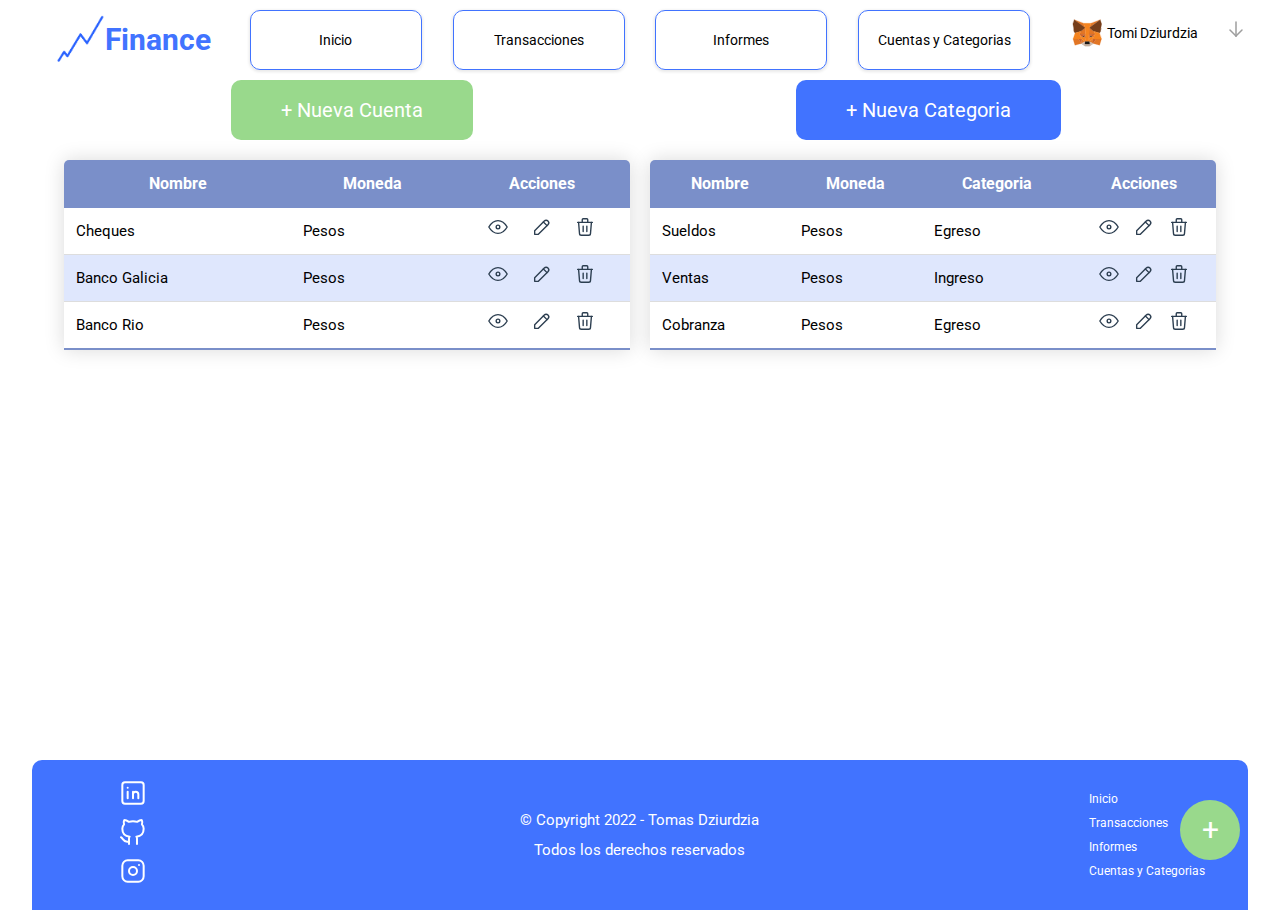
==== commit e8b0f1cf: "acomode un poco los iconos de la botonera" ====
--- a/views/cuentas-categorias.html
+++ b/views/cuentas-categorias.html
@@ -123,11 +123,11 @@
         <!-- Boton de nuevas cuents y categorias -->
         <div class="botones__cuentasYCategorias">
             <div class="boton__nueva--cuenta">
-                <a href="#">+ Nueva Cuenta</a>
+                <a id="nueva__cuenta" href="#">+ Nueva Cuenta</a>
             </div>
 
             <div class="boton__nueva--categoria">
-                <a href="#">+ Nueva Categoria</a>
+                <a id="nueva__categoria" href="#">+ Nueva Categoria</a>
             </div>
         </div>
 
@@ -149,99 +149,27 @@
                         <td>Cheques</td>
                         <td>Pesos</td>
                         <td class="buttons__table td-last">
-                            <a href=""><svg xmlns="http://www.w3.org/2000/svg" class="icon icon-tabler icon-tabler-eye"
-                                    width="44" height="44" viewBox="0 0 24 24" stroke-width="1.5" stroke="#2c3e50"
-                                    fill="none" stroke-linecap="round" stroke-linejoin="round">
-                                    <path stroke="none" d="M0 0h24v24H0z" fill="none" />
-                                    <circle cx="12" cy="12" r="2" />
-                                    <path
-                                        d="M22 12c-2.667 4.667 -6 7 -10 7s-7.333 -2.333 -10 -7c2.667 -4.667 6 -7 10 -7s7.333 2.333 10 7" />
-                                </svg></a>
-                            <a href=""><svg xmlns="http://www.w3.org/2000/svg"
-                                    class="icon icon-tabler icon-tabler-pencil" width="44" height="44"
-                                    viewBox="0 0 24 24" stroke-width="1.5" stroke="#2c3e50" fill="none"
-                                    stroke-linecap="round" stroke-linejoin="round">
-                                    <path stroke="none" d="M0 0h24v24H0z" fill="none" />
-                                    <path d="M4 20h4l10.5 -10.5a1.5 1.5 0 0 0 -4 -4l-10.5 10.5v4" />
-                                    <line x1="13.5" y1="6.5" x2="17.5" y2="10.5" />
-                                </svg></a>
-                            <a href=""><svg xmlns="http://www.w3.org/2000/svg"
-                                    class="icon icon-tabler icon-tabler-trash" width="44" height="44"
-                                    viewBox="0 0 24 24" stroke-width="1.5" stroke="#2c3e50" fill="none"
-                                    stroke-linecap="round" stroke-linejoin="round">
-                                    <path stroke="none" d="M0 0h24v24H0z" fill="none" />
-                                    <line x1="4" y1="7" x2="20" y2="7" />
-                                    <line x1="10" y1="11" x2="10" y2="17" />
-                                    <line x1="14" y1="11" x2="14" y2="17" />
-                                    <path d="M5 7l1 12a2 2 0 0 0 2 2h8a2 2 0 0 0 2 -2l1 -12" />
-                                    <path d="M9 7v-3a1 1 0 0 1 1 -1h4a1 1 0 0 1 1 1v3" />
-                                </svg></a>
+                            <img src="../multimedia/botoneraTabla/view.svg" alt="Boton ver">
+                            <img src="../multimedia/botoneraTabla/edit.svg" alt="Boton edit">
+                            <img src="../multimedia/botoneraTabla/delete.svg" alt="Boton eliminar">
                         </td>
                     </tr>
                     <tr>
                         <td>Banco Galicia</td>
                         <td>Pesos</td>
-                        <td class="buttons__table">
-                            <a href=""><svg xmlns="http://www.w3.org/2000/svg" class="icon icon-tabler icon-tabler-eye"
-                                    width="44" height="44" viewBox="0 0 24 24" stroke-width="1.5" stroke="#2c3e50"
-                                    fill="none" stroke-linecap="round" stroke-linejoin="round">
-                                    <path stroke="none" d="M0 0h24v24H0z" fill="none" />
-                                    <circle cx="12" cy="12" r="2" />
-                                    <path
-                                        d="M22 12c-2.667 4.667 -6 7 -10 7s-7.333 -2.333 -10 -7c2.667 -4.667 6 -7 10 -7s7.333 2.333 10 7" />
-                                </svg></a>
-                            <a href=""><svg xmlns="http://www.w3.org/2000/svg"
-                                    class="icon icon-tabler icon-tabler-pencil" width="44" height="44"
-                                    viewBox="0 0 24 24" stroke-width="1.5" stroke="#2c3e50" fill="none"
-                                    stroke-linecap="round" stroke-linejoin="round">
-                                    <path stroke="none" d="M0 0h24v24H0z" fill="none" />
-                                    <path d="M4 20h4l10.5 -10.5a1.5 1.5 0 0 0 -4 -4l-10.5 10.5v4" />
-                                    <line x1="13.5" y1="6.5" x2="17.5" y2="10.5" />
-                                </svg></a>
-                            <a href=""><svg xmlns="http://www.w3.org/2000/svg"
-                                    class="icon icon-tabler icon-tabler-trash" width="44" height="44"
-                                    viewBox="0 0 24 24" stroke-width="1.5" stroke="#2c3e50" fill="none"
-                                    stroke-linecap="round" stroke-linejoin="round">
-                                    <path stroke="none" d="M0 0h24v24H0z" fill="none" />
-                                    <line x1="4" y1="7" x2="20" y2="7" />
-                                    <line x1="10" y1="11" x2="10" y2="17" />
-                                    <line x1="14" y1="11" x2="14" y2="17" />
-                                    <path d="M5 7l1 12a2 2 0 0 0 2 2h8a2 2 0 0 0 2 -2l1 -12" />
-                                    <path d="M9 7v-3a1 1 0 0 1 1 -1h4a1 1 0 0 1 1 1v3" />
-                                </svg></a>
+                        <td class="buttons__table td-last">
+                            <img src="../multimedia/botoneraTabla/view.svg" alt="Boton ver">
+                            <img src="../multimedia/botoneraTabla/edit.svg" alt="Boton edit">
+                            <img src="../multimedia/botoneraTabla/delete.svg" alt="Boton eliminar">
                         </td>
                     </tr>
                     <tr>
                         <td>Banco Rio</td>
                         <td>Pesos</td>
-                        <td class="buttons__table">
-                            <a href=""><svg xmlns="http://www.w3.org/2000/svg" class="icon icon-tabler icon-tabler-eye"
-                                    width="44" height="44" viewBox="0 0 24 24" stroke-width="1.5" stroke="#2c3e50"
-                                    fill="none" stroke-linecap="round" stroke-linejoin="round">
-                                    <path stroke="none" d="M0 0h24v24H0z" fill="none" />
-                                    <circle cx="12" cy="12" r="2" />
-                                    <path
-                                        d="M22 12c-2.667 4.667 -6 7 -10 7s-7.333 -2.333 -10 -7c2.667 -4.667 6 -7 10 -7s7.333 2.333 10 7" />
-                                </svg></a>
-                            <a href=""><svg xmlns="http://www.w3.org/2000/svg"
-                                    class="icon icon-tabler icon-tabler-pencil" width="44" height="44"
-                                    viewBox="0 0 24 24" stroke-width="1.5" stroke="#2c3e50" fill="none"
-                                    stroke-linecap="round" stroke-linejoin="round">
-                                    <path stroke="none" d="M0 0h24v24H0z" fill="none" />
-                                    <path d="M4 20h4l10.5 -10.5a1.5 1.5 0 0 0 -4 -4l-10.5 10.5v4" />
-                                    <line x1="13.5" y1="6.5" x2="17.5" y2="10.5" />
-                                </svg></a>
-                            <a href=""><svg xmlns="http://www.w3.org/2000/svg"
-                                    class="icon icon-tabler icon-tabler-trash" width="44" height="44"
-                                    viewBox="0 0 24 24" stroke-width="1.5" stroke="#2c3e50" fill="none"
-                                    stroke-linecap="round" stroke-linejoin="round">
-                                    <path stroke="none" d="M0 0h24v24H0z" fill="none" />
-                                    <line x1="4" y1="7" x2="20" y2="7" />
-                                    <line x1="10" y1="11" x2="10" y2="17" />
-                                    <line x1="14" y1="11" x2="14" y2="17" />
-                                    <path d="M5 7l1 12a2 2 0 0 0 2 2h8a2 2 0 0 0 2 -2l1 -12" />
-                                    <path d="M9 7v-3a1 1 0 0 1 1 -1h4a1 1 0 0 1 1 1v3" />
-                                </svg></a>
+                        <td class="buttons__table td-last">
+                            <img src="../multimedia/botoneraTabla/view.svg" alt="Boton ver">
+                            <img src="../multimedia/botoneraTabla/edit.svg" alt="Boton edit">
+                            <img src="../multimedia/botoneraTabla/delete.svg" alt="Boton eliminar">
                         </td>
                     </tr>
 
@@ -268,277 +196,32 @@
                         <td>Sueldos</td>
                         <td>Pesos</td>
                         <td>Egreso</td>
-                        <td class="buttons__table">
-                            <a href=""><svg xmlns="http://www.w3.org/2000/svg" class="icon icon-tabler icon-tabler-eye"
-                                    width="44" height="44" viewBox="0 0 24 24" stroke-width="1.5" stroke="#2c3e50"
-                                    fill="none" stroke-linecap="round" stroke-linejoin="round">
-                                    <path stroke="none" d="M0 0h24v24H0z" fill="none" />
-                                    <circle cx="12" cy="12" r="2" />
-                                    <path
-                                        d="M22 12c-2.667 4.667 -6 7 -10 7s-7.333 -2.333 -10 -7c2.667 -4.667 6 -7 10 -7s7.333 2.333 10 7" />
-                                </svg></a>
-                            <a href=""><svg xmlns="http://www.w3.org/2000/svg"
-                                    class="icon icon-tabler icon-tabler-pencil" width="44" height="44"
-                                    viewBox="0 0 24 24" stroke-width="1.5" stroke="#2c3e50" fill="none"
-                                    stroke-linecap="round" stroke-linejoin="round">
-                                    <path stroke="none" d="M0 0h24v24H0z" fill="none" />
-                                    <path d="M4 20h4l10.5 -10.5a1.5 1.5 0 0 0 -4 -4l-10.5 10.5v4" />
-                                    <line x1="13.5" y1="6.5" x2="17.5" y2="10.5" />
-                                </svg></a>
-                            <a href=""><svg xmlns="http://www.w3.org/2000/svg"
-                                    class="icon icon-tabler icon-tabler-trash" width="44" height="44"
-                                    viewBox="0 0 24 24" stroke-width="1.5" stroke="#2c3e50" fill="none"
-                                    stroke-linecap="round" stroke-linejoin="round">
-                                    <path stroke="none" d="M0 0h24v24H0z" fill="none" />
-                                    <line x1="4" y1="7" x2="20" y2="7" />
-                                    <line x1="10" y1="11" x2="10" y2="17" />
-                                    <line x1="14" y1="11" x2="14" y2="17" />
-                                    <path d="M5 7l1 12a2 2 0 0 0 2 2h8a2 2 0 0 0 2 -2l1 -12" />
-                                    <path d="M9 7v-3a1 1 0 0 1 1 -1h4a1 1 0 0 1 1 1v3" />
-                                </svg></a>
+                        <td class="buttons__table td-last">
+                            <img src="../multimedia/botoneraTabla/view.svg" alt="Boton ver">
+                            <img src="../multimedia/botoneraTabla/edit.svg" alt="Boton edit">
+                            <img src="../multimedia/botoneraTabla/delete.svg" alt="Boton eliminar">
                         </td>
                     </tr>
                     <tr>
                         <td>Ventas</td>
                         <td>Pesos</td>
                         <td>Ingreso</td>
-                        <td class="buttons__table">
-                            <a href=""><svg xmlns="http://www.w3.org/2000/svg" class="icon icon-tabler icon-tabler-eye"
-                                    width="44" height="44" viewBox="0 0 24 24" stroke-width="1.5" stroke="#2c3e50"
-                                    fill="none" stroke-linecap="round" stroke-linejoin="round">
-                                    <path stroke="none" d="M0 0h24v24H0z" fill="none" />
-                                    <circle cx="12" cy="12" r="2" />
-                                    <path
-                                        d="M22 12c-2.667 4.667 -6 7 -10 7s-7.333 -2.333 -10 -7c2.667 -4.667 6 -7 10 -7s7.333 2.333 10 7" />
-                                </svg></a>
-                            <a href=""><svg xmlns="http://www.w3.org/2000/svg"
-                                    class="icon icon-tabler icon-tabler-pencil" width="44" height="44"
-                                    viewBox="0 0 24 24" stroke-width="1.5" stroke="#2c3e50" fill="none"
-                                    stroke-linecap="round" stroke-linejoin="round">
-                                    <path stroke="none" d="M0 0h24v24H0z" fill="none" />
-                                    <path d="M4 20h4l10.5 -10.5a1.5 1.5 0 0 0 -4 -4l-10.5 10.5v4" />
-                                    <line x1="13.5" y1="6.5" x2="17.5" y2="10.5" />
-                                </svg></a>
-                            <a href=""><svg xmlns="http://www.w3.org/2000/svg"
-                                    class="icon icon-tabler icon-tabler-trash" width="44" height="44"
-                                    viewBox="0 0 24 24" stroke-width="1.5" stroke="#2c3e50" fill="none"
-                                    stroke-linecap="round" stroke-linejoin="round">
-                                    <path stroke="none" d="M0 0h24v24H0z" fill="none" />
-                                    <line x1="4" y1="7" x2="20" y2="7" />
-                                    <line x1="10" y1="11" x2="10" y2="17" />
-                                    <line x1="14" y1="11" x2="14" y2="17" />
-                                    <path d="M5 7l1 12a2 2 0 0 0 2 2h8a2 2 0 0 0 2 -2l1 -12" />
-                                    <path d="M9 7v-3a1 1 0 0 1 1 -1h4a1 1 0 0 1 1 1v3" />
-                                </svg></a>
+                        <td class="buttons__table td-last">
+                            <img src="../multimedia/botoneraTabla/view.svg" alt="Boton ver">
+                            <img src="../multimedia/botoneraTabla/edit.svg" alt="Boton edit">
+                            <img src="../multimedia/botoneraTabla/delete.svg" alt="Boton eliminar">
                         </td>
                     </tr>
                     <tr>
                         <td>Cobranza</td>
                         <td>Pesos</td>
                         <td>Egreso</td>
-                        <td class="buttons__table">
-                            <a href=""><svg xmlns="http://www.w3.org/2000/svg" class="icon icon-tabler icon-tabler-eye"
-                                    width="44" height="44" viewBox="0 0 24 24" stroke-width="1.5" stroke="#2c3e50"
-                                    fill="none" stroke-linecap="round" stroke-linejoin="round">
-                                    <path stroke="none" d="M0 0h24v24H0z" fill="none" />
-                                    <circle cx="12" cy="12" r="2" />
-                                    <path
-                                        d="M22 12c-2.667 4.667 -6 7 -10 7s-7.333 -2.333 -10 -7c2.667 -4.667 6 -7 10 -7s7.333 2.333 10 7" />
-                                </svg></a>
-                            <a href=""><svg xmlns="http://www.w3.org/2000/svg"
-                                    class="icon icon-tabler icon-tabler-pencil" width="44" height="44"
-                                    viewBox="0 0 24 24" stroke-width="1.5" stroke="#2c3e50" fill="none"
-                                    stroke-linecap="round" stroke-linejoin="round">
-                                    <path stroke="none" d="M0 0h24v24H0z" fill="none" />
-                                    <path d="M4 20h4l10.5 -10.5a1.5 1.5 0 0 0 -4 -4l-10.5 10.5v4" />
-                                    <line x1="13.5" y1="6.5" x2="17.5" y2="10.5" />
-                                </svg></a>
-                            <a href=""><svg xmlns="http://www.w3.org/2000/svg"
-                                    class="icon icon-tabler icon-tabler-trash" width="44" height="44"
-                                    viewBox="0 0 24 24" stroke-width="1.5" stroke="#2c3e50" fill="none"
-                                    stroke-linecap="round" stroke-linejoin="round">
-                                    <path stroke="none" d="M0 0h24v24H0z" fill="none" />
-                                    <line x1="4" y1="7" x2="20" y2="7" />
-                                    <line x1="10" y1="11" x2="10" y2="17" />
-                                    <line x1="14" y1="11" x2="14" y2="17" />
-                                    <path d="M5 7l1 12a2 2 0 0 0 2 2h8a2 2 0 0 0 2 -2l1 -12" />
-                                    <path d="M9 7v-3a1 1 0 0 1 1 -1h4a1 1 0 0 1 1 1v3" />
-                                </svg></a>
-                        </td>
-                    </tr>
-                    <tr>
-                        <td>Impuestos</td>
-                        <td>Pesos</td>
-                        <td>Egreso</td>
-                        <td class="buttons__table">
-                            <a href=""><svg xmlns="http://www.w3.org/2000/svg" class="icon icon-tabler icon-tabler-eye"
-                                    width="44" height="44" viewBox="0 0 24 24" stroke-width="1.5" stroke="#2c3e50"
-                                    fill="none" stroke-linecap="round" stroke-linejoin="round">
-                                    <path stroke="none" d="M0 0h24v24H0z" fill="none" />
-                                    <circle cx="12" cy="12" r="2" />
-                                    <path
-                                        d="M22 12c-2.667 4.667 -6 7 -10 7s-7.333 -2.333 -10 -7c2.667 -4.667 6 -7 10 -7s7.333 2.333 10 7" />
-                                </svg></a>
-                            <a href=""><svg xmlns="http://www.w3.org/2000/svg"
-                                    class="icon icon-tabler icon-tabler-pencil" width="44" height="44"
-                                    viewBox="0 0 24 24" stroke-width="1.5" stroke="#2c3e50" fill="none"
-                                    stroke-linecap="round" stroke-linejoin="round">
-                                    <path stroke="none" d="M0 0h24v24H0z" fill="none" />
-                                    <path d="M4 20h4l10.5 -10.5a1.5 1.5 0 0 0 -4 -4l-10.5 10.5v4" />
-                                    <line x1="13.5" y1="6.5" x2="17.5" y2="10.5" />
-                                </svg></a>
-                            <a href=""><svg xmlns="http://www.w3.org/2000/svg"
-                                    class="icon icon-tabler icon-tabler-trash" width="44" height="44"
-                                    viewBox="0 0 24 24" stroke-width="1.5" stroke="#2c3e50" fill="none"
-                                    stroke-linecap="round" stroke-linejoin="round">
-                                    <path stroke="none" d="M0 0h24v24H0z" fill="none" />
-                                    <line x1="4" y1="7" x2="20" y2="7" />
-                                    <line x1="10" y1="11" x2="10" y2="17" />
-                                    <line x1="14" y1="11" x2="14" y2="17" />
-                                    <path d="M5 7l1 12a2 2 0 0 0 2 2h8a2 2 0 0 0 2 -2l1 -12" />
-                                    <path d="M9 7v-3a1 1 0 0 1 1 -1h4a1 1 0 0 1 1 1v3" />
-                                </svg></a>
-                        </td>
-                    </tr>
-                    <tr>
-                        <td>Oficina</td>
-                        <td>Pesos</td>
-                        <td>Egreso</td>
-                        <td class="buttons__table">
-                            <a href=""><svg xmlns="http://www.w3.org/2000/svg" class="icon icon-tabler icon-tabler-eye"
-                                    width="44" height="44" viewBox="0 0 24 24" stroke-width="1.5" stroke="#2c3e50"
-                                    fill="none" stroke-linecap="round" stroke-linejoin="round">
-                                    <path stroke="none" d="M0 0h24v24H0z" fill="none" />
-                                    <circle cx="12" cy="12" r="2" />
-                                    <path
-                                        d="M22 12c-2.667 4.667 -6 7 -10 7s-7.333 -2.333 -10 -7c2.667 -4.667 6 -7 10 -7s7.333 2.333 10 7" />
-                                </svg></a>
-                            <a href=""><svg xmlns="http://www.w3.org/2000/svg"
-                                    class="icon icon-tabler icon-tabler-pencil" width="44" height="44"
-                                    viewBox="0 0 24 24" stroke-width="1.5" stroke="#2c3e50" fill="none"
-                                    stroke-linecap="round" stroke-linejoin="round">
-                                    <path stroke="none" d="M0 0h24v24H0z" fill="none" />
-                                    <path d="M4 20h4l10.5 -10.5a1.5 1.5 0 0 0 -4 -4l-10.5 10.5v4" />
-                                    <line x1="13.5" y1="6.5" x2="17.5" y2="10.5" />
-                                </svg></a>
-                            <a href=""><svg xmlns="http://www.w3.org/2000/svg"
-                                    class="icon icon-tabler icon-tabler-trash" width="44" height="44"
-                                    viewBox="0 0 24 24" stroke-width="1.5" stroke="#2c3e50" fill="none"
-                                    stroke-linecap="round" stroke-linejoin="round">
-                                    <path stroke="none" d="M0 0h24v24H0z" fill="none" />
-                                    <line x1="4" y1="7" x2="20" y2="7" />
-                                    <line x1="10" y1="11" x2="10" y2="17" />
-                                    <line x1="14" y1="11" x2="14" y2="17" />
-                                    <path d="M5 7l1 12a2 2 0 0 0 2 2h8a2 2 0 0 0 2 -2l1 -12" />
-                                    <path d="M9 7v-3a1 1 0 0 1 1 -1h4a1 1 0 0 1 1 1v3" />
-                                </svg></a>
-                        </td>
-                    </tr>
-                    <tr>
-                        <td>Diferencia Caja</td>
-                        <td>Pesos</td>
-                        <td>Ambas</td>
-                        <td class="buttons__table">
-                            <a href=""><svg xmlns="http://www.w3.org/2000/svg" class="icon icon-tabler icon-tabler-eye"
-                                    width="44" height="44" viewBox="0 0 24 24" stroke-width="1.5" stroke="#2c3e50"
-                                    fill="none" stroke-linecap="round" stroke-linejoin="round">
-                                    <path stroke="none" d="M0 0h24v24H0z" fill="none" />
-                                    <circle cx="12" cy="12" r="2" />
-                                    <path
-                                        d="M22 12c-2.667 4.667 -6 7 -10 7s-7.333 -2.333 -10 -7c2.667 -4.667 6 -7 10 -7s7.333 2.333 10 7" />
-                                </svg></a>
-                            <a href=""><svg xmlns="http://www.w3.org/2000/svg"
-                                    class="icon icon-tabler icon-tabler-pencil" width="44" height="44"
-                                    viewBox="0 0 24 24" stroke-width="1.5" stroke="#2c3e50" fill="none"
-                                    stroke-linecap="round" stroke-linejoin="round">
-                                    <path stroke="none" d="M0 0h24v24H0z" fill="none" />
-                                    <path d="M4 20h4l10.5 -10.5a1.5 1.5 0 0 0 -4 -4l-10.5 10.5v4" />
-                                    <line x1="13.5" y1="6.5" x2="17.5" y2="10.5" />
-                                </svg></a>
-                            <a href=""><svg xmlns="http://www.w3.org/2000/svg"
-                                    class="icon icon-tabler icon-tabler-trash" width="44" height="44"
-                                    viewBox="0 0 24 24" stroke-width="1.5" stroke="#2c3e50" fill="none"
-                                    stroke-linecap="round" stroke-linejoin="round">
-                                    <path stroke="none" d="M0 0h24v24H0z" fill="none" />
-                                    <line x1="4" y1="7" x2="20" y2="7" />
-                                    <line x1="10" y1="11" x2="10" y2="17" />
-                                    <line x1="14" y1="11" x2="14" y2="17" />
-                                    <path d="M5 7l1 12a2 2 0 0 0 2 2h8a2 2 0 0 0 2 -2l1 -12" />
-                                    <path d="M9 7v-3a1 1 0 0 1 1 -1h4a1 1 0 0 1 1 1v3" />
-                                </svg></a>
-                        </td>
-                    </tr>
-                    <tr>
-                        <td>Moneda Extranjera</td>
-                        <td>Dolares</td>
-                        <td>Ambas</td>
-                        <td class="buttons__table">
-                            <a href=""><svg xmlns="http://www.w3.org/2000/svg" class="icon icon-tabler icon-tabler-eye"
-                                    width="44" height="44" viewBox="0 0 24 24" stroke-width="1.5" stroke="#2c3e50"
-                                    fill="none" stroke-linecap="round" stroke-linejoin="round">
-                                    <path stroke="none" d="M0 0h24v24H0z" fill="none" />
-                                    <circle cx="12" cy="12" r="2" />
-                                    <path
-                                        d="M22 12c-2.667 4.667 -6 7 -10 7s-7.333 -2.333 -10 -7c2.667 -4.667 6 -7 10 -7s7.333 2.333 10 7" />
-                                </svg></a>
-                            <a href=""><svg xmlns="http://www.w3.org/2000/svg"
-                                    class="icon icon-tabler icon-tabler-pencil" width="44" height="44"
-                                    viewBox="0 0 24 24" stroke-width="1.5" stroke="#2c3e50" fill="none"
-                                    stroke-linecap="round" stroke-linejoin="round">
-                                    <path stroke="none" d="M0 0h24v24H0z" fill="none" />
-                                    <path d="M4 20h4l10.5 -10.5a1.5 1.5 0 0 0 -4 -4l-10.5 10.5v4" />
-                                    <line x1="13.5" y1="6.5" x2="17.5" y2="10.5" />
-                                </svg></a>
-                            <a href=""><svg xmlns="http://www.w3.org/2000/svg"
-                                    class="icon icon-tabler icon-tabler-trash" width="44" height="44"
-                                    viewBox="0 0 24 24" stroke-width="1.5" stroke="#2c3e50" fill="none"
-                                    stroke-linecap="round" stroke-linejoin="round">
-                                    <path stroke="none" d="M0 0h24v24H0z" fill="none" />
-                                    <line x1="4" y1="7" x2="20" y2="7" />
-                                    <line x1="10" y1="11" x2="10" y2="17" />
-                                    <line x1="14" y1="11" x2="14" y2="17" />
-                                    <path d="M5 7l1 12a2 2 0 0 0 2 2h8a2 2 0 0 0 2 -2l1 -12" />
-                                    <path d="M9 7v-3a1 1 0 0 1 1 -1h4a1 1 0 0 1 1 1v3" />
-                                </svg></a>
-                        </td>
-                    </tr>
-                    <tr>
-                        <td></td>
-                        <td></td>
-                        <td></td>
-                        <td class="buttons__table">
-                            <a href=""><svg xmlns="http://www.w3.org/2000/svg" class="icon icon-tabler icon-tabler-eye"
-                                    width="44" height="44" viewBox="0 0 24 24" stroke-width="1.5" stroke="#2c3e50"
-                                    fill="none" stroke-linecap="round" stroke-linejoin="round">
-                                    <path stroke="none" d="M0 0h24v24H0z" fill="none" />
-                                    <circle cx="12" cy="12" r="2" />
-                                    <path
-                                        d="M22 12c-2.667 4.667 -6 7 -10 7s-7.333 -2.333 -10 -7c2.667 -4.667 6 -7 10 -7s7.333 2.333 10 7" />
-                                </svg></a>
-                            <a href=""><svg xmlns="http://www.w3.org/2000/svg"
-                                    class="icon icon-tabler icon-tabler-pencil" width="44" height="44"
-                                    viewBox="0 0 24 24" stroke-width="1.5" stroke="#2c3e50" fill="none"
-                                    stroke-linecap="round" stroke-linejoin="round">
-                                    <path stroke="none" d="M0 0h24v24H0z" fill="none" />
-                                    <path d="M4 20h4l10.5 -10.5a1.5 1.5 0 0 0 -4 -4l-10.5 10.5v4" />
-                                    <line x1="13.5" y1="6.5" x2="17.5" y2="10.5" />
-                                </svg></a>
-                            <a href=""><svg xmlns="http://www.w3.org/2000/svg"
-                                    class="icon icon-tabler icon-tabler-trash" width="44" height="44"
-                                    viewBox="0 0 24 24" stroke-width="1.5" stroke="#2c3e50" fill="none"
-                                    stroke-linecap="round" stroke-linejoin="round">
-                                    <path stroke="none" d="M0 0h24v24H0z" fill="none" />
-                                    <line x1="4" y1="7" x2="20" y2="7" />
-                                    <line x1="10" y1="11" x2="10" y2="17" />
-                                    <line x1="14" y1="11" x2="14" y2="17" />
-                                    <path d="M5 7l1 12a2 2 0 0 0 2 2h8a2 2 0 0 0 2 -2l1 -12" />
-                                    <path d="M9 7v-3a1 1 0 0 1 1 -1h4a1 1 0 0 1 1 1v3" />
-                                </svg></a>
-                        </td>
-                    </tr>
-
-
-
+                        <td class="buttons__table td-last">
+                            <img src="../multimedia/botoneraTabla/view.svg" alt="Boton ver">
+                            <img src="../multimedia/botoneraTabla/edit.svg" alt="Boton edit">
+                            <img src="../multimedia/botoneraTabla/delete.svg" alt="Boton eliminar">
+                        </td>
+                    </tr>
                 </tbody>
             </table>
         </div>
@@ -603,6 +286,57 @@
     </footer>
     <!-- Fin Footer -->
     <a href="#" class="boton__mas container">+</a>
+
+    <!-- Inicio Modal para añadir nueva cuenta -->
+    <section id="modal-cuenta" class="modal-form__cuenta">
+        <div class="cuenta__container">
+            <h2 class="modal-form__title">Añadir Cuenta</h2>
+            <form class="modal-form__form-cuenta" action="">
+                <label class="modal-form__label--nombre-cuenta" for="">Nombre Cuenta</label>
+                <input class="modal-form__input" type="text" name="" id="">
+                <label class="modal-form__label--moneda" for="">Moneda de la Cuenta</label>
+                <select class="modal-form__select" name="" id="">
+                    <option value="">Pesos</option>
+                    <option value="">Dolares</option>
+                    <option value="">Bitcoin</option>
+                    <option value="">Criptomonedas</option>
+                </select>
+                <p class="cripto__p">Si selecciona "Criptomonedas" se abrira una ventana para ingresar par (ejemplo:
+                    ETH/BTC)</p>
+            </form>
+            <div class="form__cuenta__botones">
+                <a id="modal-form__crear-cuenta" href="#" class="modal-form__crear">Aceptar</a>
+                <a id="modal-form__cerrar-cuenta" href="#" class="modal-form__cerrar">Cerrar Formulario</a>
+            </div>
+        </div>
+    </section>
+    <!-- Fin Modal para añadir nueva cuenta -->
+    <!-- Inicio Modal para añadir nueva Categoria -->
+    <section id="modal-categoria" class="modal-form__categoria">
+        <div class="categoria__container">
+            <h2 class="modal-form__title">Añadir Categoria</h2>
+            <form action="" class="modal-form__form-categoria">
+                <label class="modal-form__label--nombre-categoria" for="">Nombre Categoria</label>
+                <input class="modal-form__input" type="text" name="" id="">
+                <label class="modal-form__label--moneda" for="">Tipo de Categoria</label>
+                <select class="modal-form__select" name="" id="">
+                    <option value="">Ingreso</option>
+                    <option value="">Egreso</option>
+                    <option value="">Ambas</option>
+                </select>
+                <label class="modal-form__label--moneda" for="">Moneda de la Categoria</label>
+                <select class="modal-form__select" name="" id="">
+                    <option value="">Pesos</option>
+                    <option value="">Dolares</option>
+                </select>
+            </form>
+            <div class="form__categoria__botones">
+                <a id="modal-form__crear-categoria" href="#" class="modal-form__crear">Aceptar</a>
+                <a id="modal-form__cerrar-categoria" href="#" class="modal-form__cerrar">Cerrar Formulario</a>
+            </div>
+        </div>
+    </section>
+    <!-- Fin Modal para añadir nueva Categoria -->
     <script src="../js/app.js"></script>
 </body>
 
--- a/css/style.css
+++ b/css/style.css
@@ -854,6 +854,105 @@
 .login__google svg {
   margin-right: 0.5rem;
 }
+
+/* FORMULARIO CUENTA MODAL */
+.modal-form__cuenta, .modal-form__categoria {
+  position: fixed;
+  top: 0;
+  left: 0;
+  right: 0;
+  bottom: 0;
+  background-color: #e2e2e2bd;
+  display: flex;
+  opacity: 0;
+  pointer-events: none;
+  transition: opacity 0.4s;
+}
+
+.modal-form--show {
+  opacity: 1;
+  pointer-events: unset;
+  transition: opacity 0.4s;
+}
+
+.cuenta__container, .categoria__container {
+  margin: auto;
+  width: 90%;
+  max-width: 600px;
+  max-height: 90%;
+  background-color: var(--blanco);
+  border-radius: 10px;
+  padding: 3rem;
+  line-height: 1.5;
+}
+
+.modal-form__title {
+  text-align: center;
+  font-size: 2.5rem;
+}
+
+.modal-form__form-cuenta, .modal-form__form-categoria {
+  display: flex;
+  flex-direction: column;
+  align-items: center;
+}
+
+.modal-form__label--nombre-cuenta,
+.modal-form__label--nombre-categoria,
+.modal-form__label--moneda {
+  font-size: 2rem;
+  display: block;
+  margin-top: 1rem;
+}
+
+.modal-form__input,
+.modal-form__select {
+  font-size: 1.5rem;
+  display: block;
+  width: 25rem;
+  padding: 0.5rem 1rem 0.5rem 0;
+}
+
+.cripto__p {
+  width: 25rem;
+  margin: 1rem 0;
+  font-size: 1.2rem;
+}
+
+.form__cuenta__botones, .form__categoria__botones {
+  display: flex;
+  justify-content: space-evenly;
+}
+
+.modal-form__crear,
+.modal-form__cerrar {
+  margin: 3rem 0;
+  width: 18rem;
+  padding: 1rem 2rem;
+  text-align: center;
+  font-size: 1.5rem;
+  color: var(--blanco);
+  border-radius: 10px;
+  border: 1px solid;
+  transition: background-color 0.3s;
+}
+
+.modal-form__crear {
+  background-color: var(--green);
+}
+.modal-form__cerrar {
+  background-color: var(--red);
+}
+
+.modal-form__crear:hover {
+  color: var(--green);
+  background-color: var(--blanco);
+}
+.modal-form__cerrar:hover {
+  color: var(--red);
+  background-color: var(--blanco);
+}
+
 /* INICIO @media only screen and (max-width: 480px) */
 @media only screen and (max-width: 480px) {
   .header__container {
@@ -938,6 +1037,14 @@
   .login__grafico {
     display: none;
   }
+  .modal-form__crear,
+  .modal-form__cerrar {
+    display: flex;
+    align-items: center;
+    justify-content: center;
+    font-size: 1.2rem;
+    width: 40%;
+}
 }
 /* FIN @media only screen and (max-width: 480px) */
 
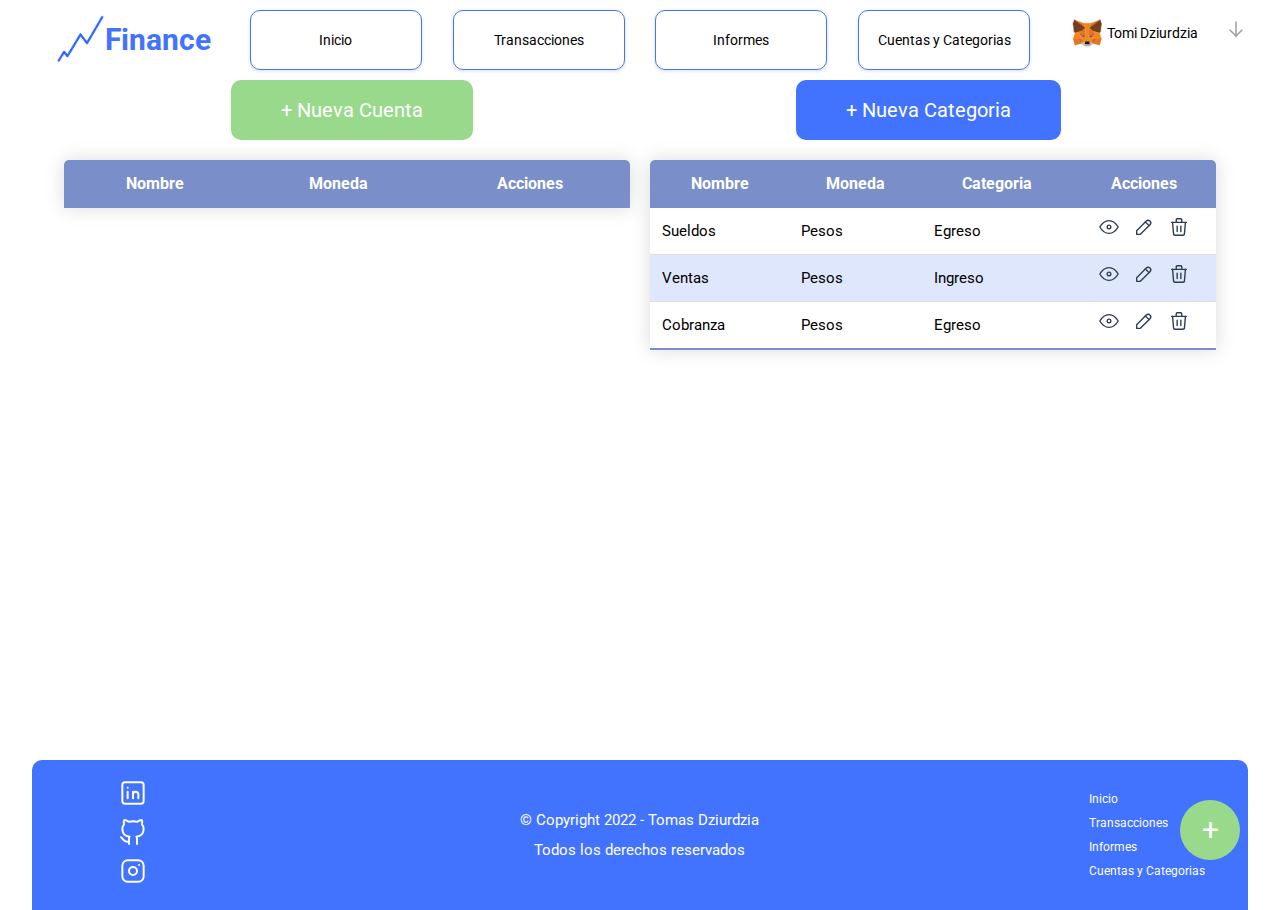
==== commit c52b157e: "Termine la cuenta tablas" ====
--- a/views/cuentas-categorias.html
+++ b/views/cuentas-categorias.html
@@ -6,6 +6,8 @@
     <meta http-equiv="X-UA-Compatible" content="IE=edge">
     <meta name="viewport" content="width=device-width, initial-scale=1.0">
     <title>Finance | Cuentas y Categorias</title>
+    <link href="https://cdn.jsdelivr.net/npm/bootstrap@5.0.2/dist/css/bootstrap.min.css" rel="stylesheet"
+        integrity="sha384-EVSTQN3/azprG1Anm3QDgpJLIm9Nao0Yz1ztcQTwFspd3yD65VohhpuuCOmLASjC" crossorigin="anonymous">
     <link rel="stylesheet" href="../css/style.css">
 </head>
 
@@ -144,36 +146,7 @@
                         <th>Acciones</th>
                     </tr>
                 </thead>
-                <tbody>
-                    <tr>
-                        <td>Cheques</td>
-                        <td>Pesos</td>
-                        <td class="buttons__table td-last">
-                            <img src="../multimedia/botoneraTabla/view.svg" alt="Boton ver">
-                            <img src="../multimedia/botoneraTabla/edit.svg" alt="Boton edit">
-                            <img src="../multimedia/botoneraTabla/delete.svg" alt="Boton eliminar">
-                        </td>
-                    </tr>
-                    <tr>
-                        <td>Banco Galicia</td>
-                        <td>Pesos</td>
-                        <td class="buttons__table td-last">
-                            <img src="../multimedia/botoneraTabla/view.svg" alt="Boton ver">
-                            <img src="../multimedia/botoneraTabla/edit.svg" alt="Boton edit">
-                            <img src="../multimedia/botoneraTabla/delete.svg" alt="Boton eliminar">
-                        </td>
-                    </tr>
-                    <tr>
-                        <td>Banco Rio</td>
-                        <td>Pesos</td>
-                        <td class="buttons__table td-last">
-                            <img src="../multimedia/botoneraTabla/view.svg" alt="Boton ver">
-                            <img src="../multimedia/botoneraTabla/edit.svg" alt="Boton edit">
-                            <img src="../multimedia/botoneraTabla/delete.svg" alt="Boton eliminar">
-                        </td>
-                    </tr>
-
-
+                <tbody id="tabla-container-cuenta">
 
                 </tbody>
             </table>
@@ -291,23 +264,25 @@
     <section id="modal-cuenta" class="modal-form__cuenta">
         <div class="cuenta__container">
             <h2 class="modal-form__title">Añadir Cuenta</h2>
-            <form class="modal-form__form-cuenta" action="">
-                <label class="modal-form__label--nombre-cuenta" for="">Nombre Cuenta</label>
-                <input class="modal-form__input" type="text" name="" id="">
-                <label class="modal-form__label--moneda" for="">Moneda de la Cuenta</label>
-                <select class="modal-form__select" name="" id="">
-                    <option value="">Pesos</option>
-                    <option value="">Dolares</option>
-                    <option value="">Bitcoin</option>
-                    <option value="">Criptomonedas</option>
+            <form class="modal-form__form-cuenta" action="" id="formulario-cuenta">
+                <label class="modal-form__label--nombre-cuenta" for="nombre-cuenta">Nombre Cuenta</label>
+                <input class="modal-form__input" type="text" name="nombreCuenta" id="nombre-cuenta">
+                <label class="modal-form__label--moneda" for="moneda-cuenta">Moneda de la Cuenta</label>
+                <select class="modal-form__select" name="monedaCuenta" id="moneda-cuenta">
+                    <option value="Vacio"></option>
+                    <option value="Pesos">Pesos</option>
+                    <option value="Dolares">Dolares</option>
+                    <option value="Bitcoin">Bitcoin</option>
+                    <option value="Criptomonedas">Criptomonedas</option>
                 </select>
                 <p class="cripto__p">Si selecciona "Criptomonedas" se abrira una ventana para ingresar par (ejemplo:
                     ETH/BTC)</p>
+                <div class="form__cuenta__botones">
+                    <button type="submit" id="modal-form__crear-cuenta" class="modal-form__crear">Aceptar</button>
+
+                    <a id="modal-form__cerrar-cuenta" href="#" class="modal-form__cerrar">Cerrar Formulario</a>
+                </div>
             </form>
-            <div class="form__cuenta__botones">
-                <a id="modal-form__crear-cuenta" href="#" class="modal-form__crear">Aceptar</a>
-                <a id="modal-form__cerrar-cuenta" href="#" class="modal-form__cerrar">Cerrar Formulario</a>
-            </div>
         </div>
     </section>
     <!-- Fin Modal para añadir nueva cuenta -->
--- a/css/style.css
+++ b/css/style.css
@@ -856,7 +856,8 @@
 }
 
 /* FORMULARIO CUENTA MODAL */
-.modal-form__cuenta, .modal-form__categoria {
+.modal-form__cuenta,
+.modal-form__categoria {
   position: fixed;
   top: 0;
   left: 0;
@@ -875,7 +876,8 @@
   transition: opacity 0.4s;
 }
 
-.cuenta__container, .categoria__container {
+.cuenta__container,
+.categoria__container {
   margin: auto;
   width: 90%;
   max-width: 600px;
@@ -891,7 +893,8 @@
   font-size: 2.5rem;
 }
 
-.modal-form__form-cuenta, .modal-form__form-categoria {
+.modal-form__form-cuenta,
+.modal-form__form-categoria {
   display: flex;
   flex-direction: column;
   align-items: center;
@@ -919,16 +922,18 @@
   font-size: 1.2rem;
 }
 
-.form__cuenta__botones, .form__categoria__botones {
+.form__cuenta__botones,
+.form__categoria__botones {
   display: flex;
   justify-content: space-evenly;
+  width: 70%;
 }
 
 .modal-form__crear,
 .modal-form__cerrar {
   margin: 3rem 0;
-  width: 18rem;
-  padding: 1rem 2rem;
+  width: 16rem;
+  padding: 0.5rem 1rem;
   text-align: center;
   font-size: 1.5rem;
   color: var(--blanco);
@@ -1044,7 +1049,7 @@
     justify-content: center;
     font-size: 1.2rem;
     width: 40%;
-}
+  }
 }
 /* FIN @media only screen and (max-width: 480px) */
 
